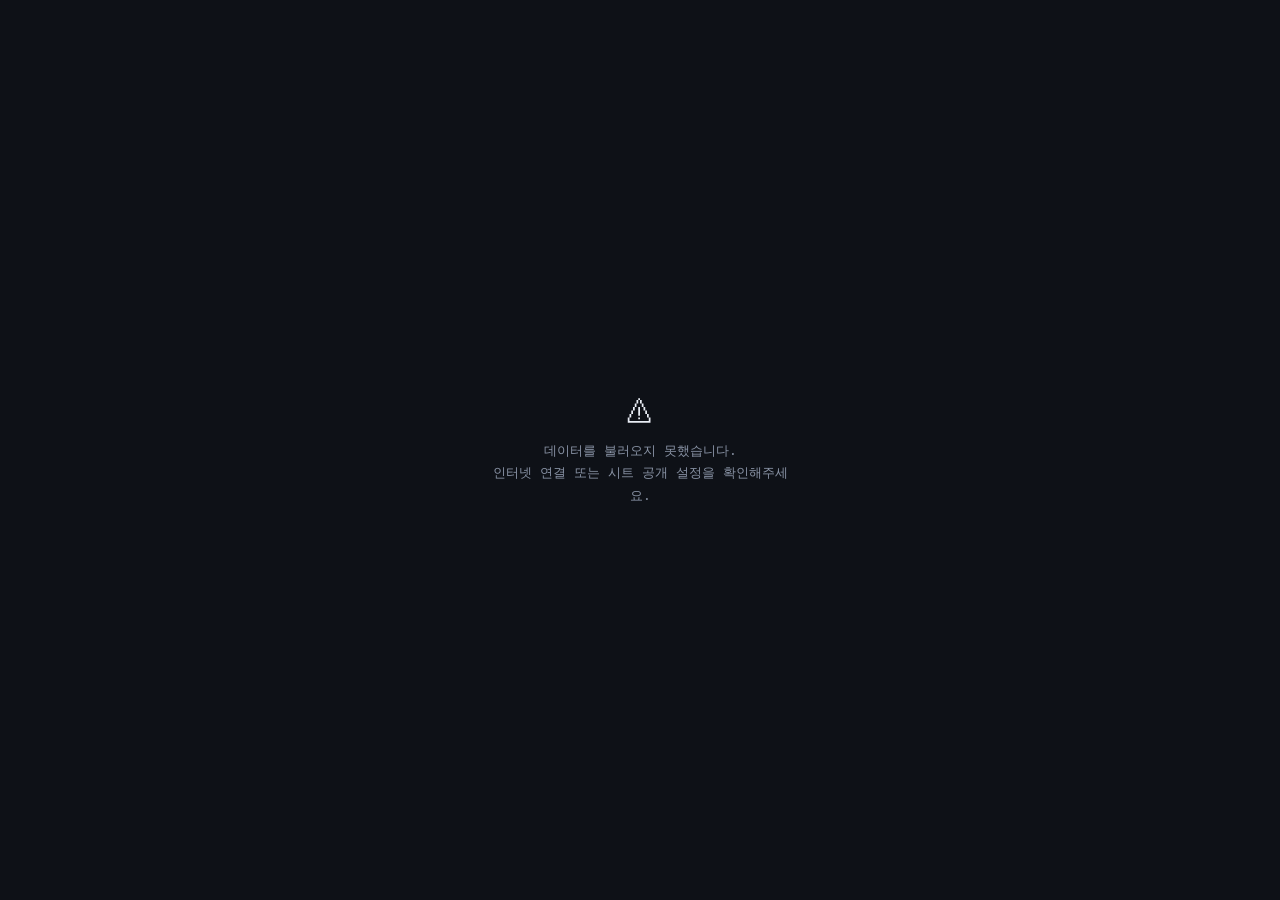
==== index2.html @ 9d20bf82 "Create index2.html" ====
<!DOCTYPE html>
<html lang="ko" data-theme="dark">
<head>
  <meta charset="UTF-8">
  <meta name="viewport" content="width=device-width, initial-scale=1.0">
 
   <title>모배 확률표 뷰어</title>
  <!-- Open Graph -->
  <meta property="og:title" content="PUBG INFO - 모배 확률표 뷰어">
  <meta property="og:description" content="PUBG MOBILE 상자 확률을 한눈에 확인하세요. 등급별 필터, 실시간 시트 연동.">
  <meta property="og:image" content="https://wsrv.nl/?url=pbs.twimg.com/media/HD0AyoGb0AAxXjQ.jpg:large&w=1200&h=630&fit=cover">
  <meta property="og:image:width" content="1200">
  <meta property="og:image:height" content="630">
  <meta property="og:url" content="https://pubgmk14.github.io/Probability-table/">
  <meta property="og:type" content="website">
  <link href="https://fonts.googleapis.com/css2?family=DM+Sans:wght@300;400;500;600;700&family=DM+Mono:wght@400;500&display=swap" rel="stylesheet">
  <style>
    :root {
      --radius-sm: 8px;
      --radius-md: 12px;
      --radius-lg: 16px;
      --accent:    #6c63ff;
      --accent-lt: #9d97ff;
      --accent-bg: rgba(108,99,255,.1);
      --accent-bd: rgba(108,99,255,.28);
      --red:    #f04e4e;
      --pink:   #e060a8;
      --purple: #9660dc;
      --blue:   #4488e8;
      --green:  #38b870;
      --sans:   'DM Sans', sans-serif;
      --mono:   'DM Mono', monospace;
      --ease:   cubic-bezier(.4,0,.2,1);
    }
    [data-theme="dark"] {
      --bg:       #0e1117;
      --surface:  #161b24;
      --surface2: #1c2333;
      --surface3: #232d42;
      --bd:       rgba(255,255,255,.07);
      --bd2:      rgba(255,255,255,.13);
      --txt:      #e8edf5;
      --txt2:     #8892a4;
      --txt3:     #4e5a6e;
      --sh:       0 4px 24px rgba(0,0,0,.4);
      --sh-sm:    0 2px 8px rgba(0,0,0,.3);
    }
    [data-theme="light"] {
      --bg:       #f2f4f8;
      --surface:  #ffffff;
      --surface2: #f8f9fc;
      --surface3: #edf0f7;
      --bd:       rgba(0,0,0,.07);
      --bd2:      rgba(0,0,0,.13);
      --txt:      #111827;
      --txt2:     #6b7280;
      --txt3:     #9ca3af;
      --sh:       0 4px 24px rgba(0,0,0,.08);
      --sh-sm:    0 2px 8px rgba(0,0,0,.05);
    }
    *, *::before, *::after { box-sizing: border-box; margin: 0; padding: 0; }
    body {
      background: var(--bg); color: var(--txt);
      font-family: var(--sans); min-height: 100vh;
      transition: background .3s, color .3s;
    }

    /* ══ LAYOUT ══ */
    .layout { display: flex; min-height: 100vh; }

    /* ══ SIDEBAR ══ */
    .sidebar {
      width: 252px; flex-shrink: 0;
      background: var(--surface); border-right: 1px solid var(--bd);
      display: flex; flex-direction: column;
      position: fixed; top: 0; left: 0; bottom: 0; z-index: 100;
      transition: transform .25s var(--ease);
    }
    .sb-head {
      padding: 20px 18px 16px;
      border-bottom: 1px solid var(--bd);
    }
    .logo-row { display: flex; align-items: center; gap: 10px; margin-bottom: 3px; }
    .logo-icon {
      width: 32px; height: 32px;
      background: var(--accent-bg); border: 1px solid var(--accent-bd);
      border-radius: var(--radius-sm);
      display: flex; align-items: center; justify-content: center; flex-shrink: 0;
    }
    .logo-icon svg { width: 16px; height: 16px; color: var(--accent); }
    .logo-name { font-size: 15px; font-weight: 700; color: var(--txt); letter-spacing: -.02em; }
    .logo-sub  { font-size: 10px; color: var(--txt3); font-family: var(--mono); letter-spacing: .08em; }

    .sb-search {
      padding: 10px 14px;
      border-bottom: 1px solid var(--bd);
    }
    .sb-search-inner {
      display: flex; align-items: center; gap: 7px;
      background: var(--surface2); border: 1px solid var(--bd);
      border-radius: var(--radius-sm); padding: 7px 10px;
      transition: border-color .2s;
    }
    .sb-search-inner:focus-within { border-color: var(--accent); }
    .sb-search-inner svg { width: 12px; height: 12px; color: var(--txt3); flex-shrink: 0; }
    .sb-search-inner input {
      background: none; border: none; outline: none;
      font-family: var(--sans); font-size: 12px; color: var(--txt); width: 100%;
    }
    .sb-search-inner input::placeholder { color: var(--txt3); }

    /* View toggle inside sidebar */
    .sb-view-toggle {
      display: flex; gap: 4px;
      padding: 10px 14px 6px;
    }
    .svt {
      flex: 1; font-size: 11px; font-family: var(--mono); padding: 6px 0;
      border: 1px solid var(--bd); border-radius: var(--radius-sm);
      background: transparent; color: var(--txt3); cursor: pointer;
      transition: all .15s; text-align: center;
    }
    .svt:hover  { color: var(--txt2); border-color: var(--bd2); }
    .svt.active { background: var(--accent-bg); border-color: var(--accent-bd); color: var(--accent-lt); }

    .sb-list {
      flex: 1; overflow-y: auto; padding: 4px 0 8px;
      scrollbar-width: thin; scrollbar-color: var(--bd2) transparent;
    }
    .sb-list::-webkit-scrollbar { width: 3px; }
    .sb-list::-webkit-scrollbar-thumb { background: var(--bd2); border-radius: 3px; }

    .sb-section-lbl {
      font-size: 9px; color: var(--txt3); font-family: var(--mono);
      letter-spacing: .12em; text-transform: uppercase;
      padding: 8px 16px 4px;
    }
    .crate-item {
      display: flex; align-items: center; gap: 8px;
      padding: 7px 16px; cursor: pointer; transition: background .12s;
      position: relative;
    }
    .crate-item:hover { background: var(--surface2); }
    .crate-item.active { background: var(--accent-bg); }
    .crate-item.active::before {
      content: ''; position: absolute; left: 0; top: 0; bottom: 0;
      width: 3px; background: var(--accent); border-radius: 0 2px 2px 0;
    }
    .ci-name {
      font-size: 12px; color: var(--txt2); flex: 1;
      white-space: nowrap; overflow: hidden; text-overflow: ellipsis; line-height: 1.3;
    }
    .crate-item.active .ci-name { color: var(--accent-lt); font-weight: 500; }
    .ci-count { font-size: 10px; font-family: var(--mono); color: var(--txt3); flex-shrink: 0; }
    .crate-item.active .ci-count { color: var(--accent); }

    .sb-foot {
      padding: 12px 16px; border-top: 1px solid var(--bd);
    }
    .sb-stats { display: flex; justify-content: space-between; }
    .sbs-item { text-align: center; }
    .sbs-val { font-size: 17px; font-weight: 700; color: var(--txt); }
    .sbs-lbl { font-size: 9px; color: var(--txt3); font-family: var(--mono); }

    /* ══ MAIN ══ */
    .main { flex: 1; margin-left: 252px; display: flex; flex-direction: column; min-height: 100vh; }

    /* ══ TOPBAR ══ */
    .topbar {
      background: var(--surface); border-bottom: 1px solid var(--bd);
      padding: 0 26px; height: 54px;
      display: flex; align-items: center; justify-content: space-between;
      position: sticky; top: 0; z-index: 50;
    }
    .topbar-l { display: flex; align-items: center; gap: 8px; }
    .breadcrumb {
      font-size: 13px; color: var(--txt2);
      display: flex; align-items: center; gap: 5px;
    }
    .breadcrumb .sep { color: var(--txt3); }
    .breadcrumb .cur { color: var(--txt); font-weight: 500; }
    .topbar-r { display: flex; align-items: center; gap: 8px; }
    .live-badge {
      display: flex; align-items: center; gap: 5px;
      font-size: 11px; font-family: var(--mono); color: var(--green);
      background: rgba(56,184,112,.1); border: 1px solid rgba(56,184,112,.2);
      border-radius: 20px; padding: 4px 10px;
    }
    .live-dot {
      width: 6px; height: 6px; border-radius: 50%; background: var(--green);
      animation: blink 2s ease infinite;
    }
    @keyframes blink { 0%,100%{opacity:1;transform:scale(1)} 50%{opacity:.4;transform:scale(.75)} }
    .icon-btn {
      width: 34px; height: 34px; border-radius: var(--radius-sm);
      border: 1px solid var(--bd2); background: var(--surface2);
      cursor: pointer; display: flex; align-items: center; justify-content: center;
      transition: all .15s; color: var(--txt2);
    }
    .icon-btn:hover { border-color: var(--accent); color: var(--accent); background: var(--accent-bg); }
    .icon-btn svg { width: 14px; height: 14px; }
    .mob-btn { display: none; }

    /* ══ CONTENT ══ */
    .content { flex: 1; padding: 26px; }

    /* ══ ALL-CRATES GRID VIEW ══ */
    .all-view { animation: fadeUp .3s var(--ease); }
    .view-header { margin-bottom: 18px; }
    .view-title { font-size: 20px; font-weight: 700; color: var(--txt); letter-spacing: -.02em; }
    .view-sub   { font-size: 12px; color: var(--txt3); font-family: var(--mono); margin-top: 3px; }

    .crate-grid {
      display: grid;
      grid-template-columns: repeat(auto-fill, minmax(230px, 1fr));
      gap: 10px;
    }
    .crate-card {
      background: var(--surface); border: 1px solid var(--bd);
      border-radius: var(--radius-md); padding: 15px 16px;
      cursor: pointer; transition: all .18s var(--ease);
      position: relative; overflow: hidden;
    }
    .crate-card::before {
      content: ''; position: absolute; left: 0; top: 0; bottom: 0;
      width: 3px; background: var(--accent-bd); border-radius: 2px 0 0 2px;
      transition: background .18s;
    }
    .crate-card:hover { border-color: var(--accent-bd); transform: translateY(-2px); box-shadow: var(--sh-sm); }
    .crate-card:hover::before { background: var(--accent); }
    .cc-name { font-size: 13px; font-weight: 600; color: var(--txt); margin-bottom: 5px; white-space: nowrap; overflow: hidden; text-overflow: ellipsis; }
    .cc-meta { font-size: 10px; font-family: var(--mono); color: var(--txt3); display: flex; gap: 10px; margin-bottom: 9px; }
    .cc-meta .hl { color: var(--accent-lt); }
    .cc-grades { display: flex; flex-wrap: wrap; gap: 4px; }
    .cc-gtag {
      font-size: 9px; font-family: var(--mono); padding: 2px 7px;
      border-radius: 20px; border: 1px solid; font-weight: 500;
    }
    .cc-hidden { display: none; }

    /* ══ DETAIL VIEW ══ */
    .detail-view { animation: fadeUp .3s var(--ease); }
    @keyframes fadeUp { from { opacity:0; transform:translateY(10px); } to { opacity:1; transform:none; } }

    .detail-head { margin-bottom: 20px; }
    .detail-eyebrow { font-size: 10px; font-family: var(--mono); color: var(--accent); letter-spacing: .15em; text-transform: uppercase; margin-bottom: 4px; }
    .detail-title { font-size: 22px; font-weight: 700; color: var(--txt); letter-spacing: -.02em; line-height: 1.2; }

    /* Stat cards */
    .stat-cards { display: flex; gap: 8px; flex-wrap: wrap; margin-bottom: 20px; }
    .stat-card {
      background: var(--surface); border: 1px solid var(--bd);
      border-radius: var(--radius-md); padding: 13px 16px; flex: 1; min-width: 110px;
    }
    .sc-lbl { font-size: 9px; color: var(--txt3); font-family: var(--mono); letter-spacing: .1em; text-transform: uppercase; margin-bottom: 5px; }
    .sc-val { font-size: 21px; font-weight: 700; color: var(--txt); line-height: 1; }
    .sc-val span { font-size: 11px; color: var(--txt3); font-weight: 400; margin-left: 2px; }

    /* Grade summary chips — v1 style with total % */
    .grade-sum-row { display: flex; flex-wrap: wrap; gap: 6px; margin-bottom: 18px; }
    .gs-chip {
      display: flex; align-items: center; gap: 7px;
      font-family: var(--mono); font-size: 11px;
      padding: 6px 13px; border-radius: 20px; border: 1px solid;
      cursor: pointer; transition: all .15s; font-weight: 500;
      user-select: none;
    }
    .gs-chip:hover { transform: translateY(-1px); box-shadow: var(--sh-sm); }
    .gs-chip.selected { box-shadow: 0 0 0 2px var(--accent); }
    .gs-chip.all { color: var(--txt2); background: var(--surface2); border-color: var(--bd2); }
    .gs-chip.all.selected { color: var(--txt); }
    .gs-dot { width: 7px; height: 7px; border-radius: 50%; flex-shrink: 0; }
    .gs-name { }
    .gs-pct  { opacity: .75; }
    .gs-cnt  { opacity: .5; font-size: 9px; }

    /* Filter row */
    .filter-row { display: flex; gap: 8px; align-items: center; margin-bottom: 12px; flex-wrap: wrap; }
    .filter-search {
      display: flex; align-items: center; gap: 7px;
      background: var(--surface); border: 1px solid var(--bd);
      border-radius: var(--radius-sm); padding: 8px 11px;
      flex: 1; min-width: 160px; transition: border-color .2s;
    }
    .filter-search:focus-within { border-color: var(--accent); }
    .filter-search svg { width: 12px; height: 12px; color: var(--txt3); flex-shrink: 0; }
    .filter-search input {
      background: none; border: none; outline: none;
      font-family: var(--sans); font-size: 13px; color: var(--txt); width: 100%;
    }
    .filter-search input::placeholder { color: var(--txt3); }
    .sort-btn {
      display: flex; align-items: center; gap: 5px;
      padding: 8px 12px; background: var(--surface); border: 1px solid var(--bd);
      border-radius: var(--radius-sm); font-family: var(--sans); font-size: 12px;
      color: var(--txt2); cursor: pointer; transition: all .15s; white-space: nowrap;
    }
    .sort-btn:hover { border-color: var(--bd2); color: var(--txt); }
    .sort-btn.active { border-color: var(--accent-bd); color: var(--accent-lt); background: var(--accent-bg); }
    .sort-btn svg { width: 11px; height: 11px; }

    /* Table */
    .table-wrap {
      background: var(--surface); border: 1px solid var(--bd);
      border-radius: var(--radius-lg); overflow: hidden; box-shadow: var(--sh-sm);
    }
    .t-head {
      display: grid;
      grid-template-columns: 40px 1fr 84px 90px 150px 88px;
      padding: 0 14px; border-bottom: 1px solid var(--bd);
      background: var(--surface2);
    }
    .th {
      font-size: 9px; font-family: var(--mono); color: var(--txt3);
      letter-spacing: .1em; text-transform: uppercase; padding: 10px 7px;
    }
    .th.r { text-align: right; }
    .t-row {
      display: grid;
      grid-template-columns: 40px 1fr 84px 90px 150px 88px;
      padding: 0 14px; border-bottom: 1px solid var(--bd);
      align-items: center; transition: background .12s;
    }
    .t-row:last-child { border-bottom: none; }
    .t-row:hover { background: var(--surface2); }
    .t-row.hidden { display: none; }
    .td { padding: 9px 7px; }
    .td-rank  { font-size: 11px; font-family: var(--mono); color: var(--txt3); }
    .td-name  { font-size: 13px; color: var(--txt); font-weight: 500; }
    .grade-pill {
      display: inline-flex; align-items: center; gap: 4px;
      font-size: 9px; font-family: var(--mono); font-weight: 500;
      padding: 3px 8px; border-radius: 20px; border: 1px solid; white-space: nowrap;
    }
    .grade-pill-dot { width: 5px; height: 5px; border-radius: 50%; }
    .td-prob    { text-align: right; }
    .prob-num   { font-size: 14px; font-weight: 700; color: var(--txt); font-family: var(--mono); }
    .prob-unit  { font-size: 10px; color: var(--txt3); margin-left: 1px; }
    .bar-track  { height: 5px; background: var(--surface3); border-radius: 3px; overflow: hidden; }
    .bar-fill   { height: 100%; border-radius: 3px; transition: width .5s var(--ease); }
    .td-cumul   { text-align: right; font-size: 11px; font-family: var(--mono); color: var(--txt3); }
    .t-empty {
      padding: 36px; text-align: center;
      font-size: 12px; color: var(--txt3); font-family: var(--mono); display: none;
    }
    .t-empty.show { display: block; }

    /* ══ LOADING ══ */
    .loading-overlay {
      position: fixed; inset: 0; background: var(--bg);
      display: flex; align-items: center; justify-content: center;
      flex-direction: column; gap: 14px; z-index: 9999; transition: opacity .4s;
    }
    .loading-overlay.hide { opacity: 0; pointer-events: none; }
    .spinner {
      width: 32px; height: 32px; border: 2.5px solid var(--bd2);
      border-top-color: var(--accent); border-radius: 50%;
      animation: spin .7s linear infinite;
    }
    @keyframes spin { to { transform: rotate(360deg); } }
    .loading-txt { font-size: 12px; color: var(--txt2); font-family: var(--mono); }
    .load-err {
      position: fixed; inset: 0; background: var(--bg);
      display: none; align-items: center; justify-content: center;
      flex-direction: column; gap: 10px; z-index: 9999;
    }
    .load-err.show { display: flex; }
    .load-err-txt { font-size: 13px; color: var(--txt2); font-family: var(--mono); text-align: center; max-width: 300px; line-height: 1.7; }

    /* ══ MOBILE ══ */
    .sb-overlay {
      display: none; position: fixed; inset: 0;
      background: rgba(0,0,0,.5); z-index: 99;
    }
    @media (max-width: 780px) {
      .sidebar { transform: translateX(-100%); }
      .sidebar.open { transform: translateX(0); }
      .sb-overlay.show { display: block; }
      .main { margin-left: 0; }
      .mob-btn { display: flex; }
      .t-head, .t-row { grid-template-columns: 34px 1fr 72px 80px; }
      .th:nth-child(5), .td:nth-child(5),
      .th:nth-child(6), .td:nth-child(6) { display: none; }
      .content { padding: 14px; }
      .crate-grid { grid-template-columns: repeat(auto-fill, minmax(160px, 1fr)); }
    }
  </style>
</head>
<body>

<div class="loading-overlay" id="loading">
  <div class="spinner"></div>
  <div class="loading-txt">확률 데이터 불러오는 중...</div>
</div>
<div class="load-err" id="load-err">
  <div style="font-size:28px">⚠</div>
  <div class="load-err-txt">데이터를 불러오지 못했습니다.<br>인터넷 연결 또는 시트 공개 설정을 확인해주세요.</div>
</div>

<div class="layout">

  <div class="sb-overlay" id="sb-overlay" onclick="closeSB()"></div>

  <!-- SIDEBAR -->
  <aside class="sidebar" id="sidebar">
    <div class="sb-head">
      <div class="logo-row">
        <div class="logo-icon">
          <svg viewBox="0 0 24 24" fill="none" stroke="currentColor" stroke-width="1.8">
            <rect x="3" y="6" width="18" height="12" rx="2"/>
            <path d="M7 10h10M7 14h6"/>
          </svg>
        </div>
        <div>
          <div class="logo-name">확률표 뷰어</div>
        </div>
      </div>
      <div class="logo-sub">PUBG MOBILE · CRATE RATES</div>
    </div>

    <div class="sb-search">
      <div class="sb-search-inner">
        <svg viewBox="0 0 20 20" fill="currentColor">
          <path fill-rule="evenodd" d="M8 4a4 4 0 100 8 4 4 0 000-8zM2 8a6 6 0 1110.89 3.476l4.817 4.817a1 1 0 01-1.414 1.414l-4.816-4.816A6 6 0 012 8z" clip-rule="evenodd"/>
        </svg>
        <input type="text" id="sb-search-input" placeholder="상자 검색..." oninput="filterSidebar()">
      </div>
    </div>

    <!-- v1 뷰 전환 버튼 -->
    <div class="sb-view-toggle">
      <button class="svt active" id="svt-all"    onclick="switchView('all')">전체 목록</button>
      <button class="svt"        id="svt-detail" onclick="switchView('detail')" id="svt-detail-btn">상자별</button>
    </div>

    <div class="sb-list" id="sb-list">
      <div class="sb-section-lbl" id="sb-lbl">로딩 중...</div>
    </div>

    <div class="sb-foot">
      <div class="sb-stats">
        <div class="sbs-item"><div class="sbs-val" id="stat-crates">—</div><div class="sbs-lbl">CRATES</div></div>
        <div class="sbs-item"><div class="sbs-val" id="stat-items">—</div><div class="sbs-lbl">ITEMS</div></div>
        <div class="sbs-item"><div class="sbs-val" id="stat-grades">5</div><div class="sbs-lbl">GRADES</div></div>
      </div>
    </div>
  </aside>

  <!-- MAIN -->
  <div class="main">
    <header class="topbar">
      <div class="topbar-l">
        <button class="icon-btn mob-btn" onclick="openSB()">
          <svg viewBox="0 0 24 24" fill="none" stroke="currentColor" stroke-width="2">
            <path d="M3 12h18M3 6h18M3 18h18"/>
          </svg>
        </button>
        <div class="breadcrumb" id="breadcrumb">
          <span>전체 목록</span>
        </div>
      </div>
      <div class="topbar-r">
        <div class="live-badge" id="live-badge" style="display:none">
          <div class="live-dot"></div>
          <span id="live-count">0</span>개 로드됨
        </div>
        <button class="icon-btn" onclick="toggleTheme()" title="테마 전환">
          <svg id="ico-dark" viewBox="0 0 24 24" fill="none" stroke="currentColor" stroke-width="1.8">
            <path d="M21 12.79A9 9 0 1111.21 3 7 7 0 0021 12.79z"/>
          </svg>
          <svg id="ico-light" style="display:none" viewBox="0 0 24 24" fill="none" stroke="currentColor" stroke-width="1.8">
            <circle cx="12" cy="12" r="5"/>
            <line x1="12" y1="1" x2="12" y2="3"/><line x1="12" y1="21" x2="12" y2="23"/>
            <line x1="4.22" y1="4.22" x2="5.64" y2="5.64"/><line x1="18.36" y1="18.36" x2="19.78" y2="19.78"/>
            <line x1="1" y1="12" x2="3" y2="12"/><line x1="21" y1="12" x2="23" y2="12"/>
            <line x1="4.22" y1="19.78" x2="5.64" y2="18.36"/><line x1="18.36" y1="5.64" x2="19.78" y2="4.22"/>
          </svg>
        </button>
      </div>
    </header>

    <div class="content" id="content"></div>
  </div>
</div>

<script>
  const SHEET_ID = '1K2Q4loa65fnmIWM70UW4BA_bs894VUIBClE6gqUHOMU';
  const CSV_URL  = `https://docs.google.com/spreadsheets/d/${SHEET_ID}/gviz/tq?tqx=out:csv&sheet=확률표`;

  const GS = {
    '레드':  { color:'#f04e4e', bg:'rgba(240,78,78,.13)',  bd:'rgba(240,78,78,.3)'  },
    '핑크':  { color:'#e060a8', bg:'rgba(224,96,168,.13)', bd:'rgba(224,96,168,.3)' },
    '퍼플':  { color:'#9660dc', bg:'rgba(150,96,220,.13)', bd:'rgba(150,96,220,.3)' },
    '블루':  { color:'#4488e8', bg:'rgba(68,136,232,.13)', bd:'rgba(68,136,232,.3)' },
    '그린':  { color:'#38b870', bg:'rgba(56,184,112,.13)', bd:'rgba(56,184,112,.3)' },
  };
  const GO = ['레드','핑크','퍼플','블루','그린'];

  let sheetData = {}, orderedKeys = [];
  let currentView  = 'all';   // 'all' | 'detail'
  let currentCrate = null;
  let activeGrade  = 'ALL';
  let sortMode     = 'grade';

  /* ── CSV ── */
  async function loadSheet() {
    try {
      const r = await fetch(CSV_URL);
      if (!r.ok) throw new Error();
      parseSheet(await r.text());
      onLoaded();
    } catch(e) {
      document.getElementById('loading').classList.add('hide');
      document.getElementById('load-err').classList.add('show');
    }
  }

  function csvToRows(text) {
    const rows = [];
    for (const line of text.split('\n')) {
      const cols = []; let cur = '', inQ = false;
      for (let i = 0; i < line.length; i++) {
        const ch = line[i];
        if (ch === '"') { inQ = !inQ; continue; }
        if (ch === ',' && !inQ) { cols.push(cur.trim()); cur = ''; continue; }
        cur += ch;
      }
      cols.push(cur.trim()); rows.push(cols);
    }
    return rows;
  }

  function parseSheet(text) {
    const rows = csvToRows(text);
    sheetData = {}; orderedKeys = [];
    const secs = [];
    for (let i = 0; i < rows.length; i++) {
      const c0 = (rows[i][0]||'').toString().trim();
      if (c0 === '아이템 명(KR)' || c0 === '아이템명(KR)' || c0.includes('아이템 명(KR)')) {
        let nr = i - 1;
        while (nr >= 0 && !(rows[nr][0]||'').toString().trim()) nr--;
        const raw  = nr >= 0 ? (rows[nr][0]||'').toString() : '';
        const name = raw.replace(/[■▣□◆◇●◎▷\[\]]/g,'').replace(/\s*\d{1,2}:\d{2}~?\s*$/,'').replace(/~\s*$/,'').replace(/\s+/g,' ').trim();
        if (name) secs.push({ name, hi: i, nr });
      }
    }
    for (let s = 0; s < secs.length; s++) {
      const { name, hi, nr } = secs[s];
      const end = s+1 < secs.length ? secs[s+1].hi - 2 : rows.length;
      const hdr = rows[hi].map(c=>(c||'').toString().trim());
      const gi  = hdr.findIndex(h=>h.includes('등급'));
      const pi  = hdr.findIndex(h=>h==='확률'||h.startsWith('확률'));
      const items = [];
      for (let r = hi+1; r < end; r++) {
        const row = rows[r];
        const c0  = (row[0]||'').toString().trim();
        if (!c0 || c0==='총합' || c0.startsWith('*') || /^\d+\./.test(c0)) continue;
        const grade = gi !== -1 ? (row[gi]||'').toString().trim() : '';
        let prob = pi !== -1 ? parseFloat((row[pi]||'').toString().replace('%','')) : NaN;
        if (isNaN(prob)||prob<=0) {
          for (let ci=2;ci<row.length;ci++) {
            const n=parseFloat((row[ci]||'').toString().replace('%',''));
            if(!isNaN(n)&&n>0&&n<100){prob=n;break;}
          }
        }
        if (isNaN(prob)||prob<=0||prob>=100) continue;
        items.push({ item: c0, grade, prob });
      }
      if (!items.length) continue;
      let key = name;
      if (sheetData[key]) {
        const bc=(rows[nr]?(rows[nr][1]||rows[nr][2]||''):'').toString();
        const dm=bc.match(/\d{4}-\d{2}-\d{2}/)||bc.match(/\d{2,4}[.\-]\d{1,2}[.\-]\d{1,2}/);
        key=dm?`${name} (${dm[0]})`:`${name} (${orderedKeys.filter(k=>k===name||k.startsWith(name+' (')).length+1})`;
      }
      sheetData[key]=items; orderedKeys.push(key);
    }
    orderedKeys.reverse();
  }

  function onLoaded() {
    document.getElementById('loading').classList.add('hide');
    const totalItems = orderedKeys.reduce((s,k)=>s+sheetData[k].length,0);
    document.getElementById('stat-crates').textContent = orderedKeys.length;
    document.getElementById('stat-items').textContent  = totalItems;
    document.getElementById('live-count').textContent  = orderedKeys.length;
    document.getElementById('live-badge').style.display = 'flex';
    renderSidebar(orderedKeys);
    renderAllView();
  }

  /* ── SIDEBAR ── */
  function renderSidebar(keys) {
    const list = document.getElementById('sb-list');
    list.querySelectorAll('.crate-item').forEach(e=>e.remove());
    document.getElementById('sb-lbl').textContent = `${keys.length}개 상자`;
    for (const key of keys) {
      const items = sheetData[key]||[];
      const d = document.createElement('div');
      d.className = 'crate-item';
      d.dataset.key  = key;
      d.dataset.name = key.toLowerCase();
      d.innerHTML = `<div class="ci-name">${key}</div><div class="ci-count">${items.length}</div>`;
      d.onclick = () => { selectCrate(key); closeSB(); };
      list.appendChild(d);
    }
  }

  function filterSidebar() {
    const q = document.getElementById('sb-search-input').value.toLowerCase();
    let vis = 0;
    document.querySelectorAll('.crate-item').forEach(el => {
      const show = !q || el.dataset.name.includes(q);
      el.style.display = show ? '' : 'none';
      if (show) vis++;
    });
    document.getElementById('sb-lbl').textContent = `${vis}개 상자`;
  }

  /* ── VIEW SWITCH ── */
  function switchView(v) {
    currentView = v;
    document.getElementById('svt-all').classList.toggle('active',    v==='all');
    document.getElementById('svt-detail').classList.toggle('active', v==='detail');
    if (v === 'all') {
      renderAllView();
    } else {
      if (currentCrate) renderDetailView(currentCrate);
      else showPickPrompt();
    }
  }

  /* ── ALL VIEW (v1 card grid) ── */
  function renderAllView() {
    currentView = 'all';
    document.getElementById('svt-all').classList.add('active');
    document.getElementById('svt-detail').classList.remove('active');
    document.querySelectorAll('.crate-item').forEach(el=>el.classList.remove('active'));
    document.getElementById('breadcrumb').innerHTML = `<span class="cur">전체 목록</span>`;

    const cards = orderedKeys.map(key => {
      const items = sheetData[key]||[];
      const gradeSum = {};
      let total = 0;
      for (const {grade,prob} of items) {
        if (grade) gradeSum[grade]=(gradeSum[grade]||0)+prob;
        total += prob;
      }
      const sortedG = Object.keys(gradeSum).sort((a,b)=>{
        const ai=GO.indexOf(a),bi=GO.indexOf(b);
        return (ai===-1?99:ai)-(bi===-1?99:bi);
      });
      const tags = sortedG.map(g=>{
        const gs=GS[g]||{color:'#888',bg:'rgba(128,128,128,.12)',bd:'rgba(128,128,128,.3)'};
        const pct=Math.round(gradeSum[g]*100)/100;
        return `<span class="cc-gtag" style="color:${gs.color};background:${gs.bg};border-color:${gs.bd}">${g} ${pct}%</span>`;
      }).join('');

      const safeKey = key.replace(/'/g,"\\'");
      return `<div class="crate-card" onclick="selectCrate('${safeKey}')">
        <div class="cc-name">${key}</div>
        <div class="cc-meta"><span>아이템 <span class="hl">${items.length}종</span></span><span>합계 <span class="hl">${Math.round(total*100)/100}%</span></span></div>
        <div class="cc-grades">${tags}</div>
      </div>`;
    }).join('');

    document.getElementById('content').innerHTML = `
      <div class="all-view">
        <div class="view-header">
          <div class="view-title">전체 상자 목록</div>
          <div class="view-sub">${orderedKeys.length}개 상자 · 시트 실시간 연동</div>
        </div>
        <div class="crate-grid" id="all-grid">${cards}</div>
      </div>`;
  }

  function showPickPrompt() {
    document.getElementById('content').innerHTML = `
      <div style="display:flex;align-items:center;justify-content:center;min-height:50vh;flex-direction:column;gap:12px">
        <div style="width:52px;height:52px;background:var(--accent-bg);border:1px solid var(--accent-bd);border-radius:var(--radius-md);display:flex;align-items:center;justify-content:center">
          <svg width="22" height="22" viewBox="0 0 24 24" fill="none" stroke="var(--accent)" stroke-width="1.6">
            <rect x="3" y="6" width="18" height="12" rx="2"/><path d="M7 10h10M7 14h6"/>
          </svg>
        </div>
        <div style="font-size:16px;font-weight:700;color:var(--txt)">상자를 선택하세요</div>
        <div style="font-size:12px;color:var(--txt3);font-family:var(--mono)">좌측 목록에서 상자를 클릭하거나 전체 목록 탭을 이용하세요</div>
      </div>`;
  }

  /* ── SELECT CRATE ── */
  function selectCrate(key) {
    currentCrate = key;
    activeGrade  = 'ALL';
    sortMode     = 'grade';
    document.querySelectorAll('.crate-item').forEach(el=>el.classList.toggle('active', el.dataset.key===key));
    currentView = 'detail';
    document.getElementById('svt-all').classList.remove('active');
    document.getElementById('svt-detail').classList.add('active');
    renderDetailView(key);
  }

  /* ── DETAIL VIEW (v2 UI) ── */
  function renderDetailView(key) {
    const items = sheetData[key]||[];
    const gradeSum = {}, gradeCnt = {};
    let total = 0;
    for (const {grade,prob} of items) {
      if (grade) { gradeSum[grade]=(gradeSum[grade]||0)+prob; gradeCnt[grade]=(gradeCnt[grade]||0)+1; }
      total += prob;
    }
    const sortedG = Object.keys(gradeSum).sort((a,b)=>{
      const ai=GO.indexOf(a),bi=GO.indexOf(b);
      return (ai===-1?99:ai)-(bi===-1?99:bi);
    });

    // grade summary chips — v1 style (total % + count)
    const allChip = `<button class="gs-chip all selected" id="gsc-ALL" onclick="setGrade('ALL')">
      <span class="gs-dot" style="background:var(--txt3)"></span>
      <span class="gs-name">ALL</span>
    </button>`;
    const gradeChips = sortedG.map(g => {
      const gs  = GS[g]||{color:'#888',bg:'rgba(128,128,128,.12)',bd:'rgba(128,128,128,.3)'};
      const pct = Math.round(gradeSum[g]*1000)/1000;
      const cnt = gradeCnt[g]||0;
      return `<button class="gs-chip" id="gsc-${g}"
        style="color:${gs.color};background:${gs.bg};border-color:${gs.bd}"
        onclick="setGrade('${g}')">
        <span class="gs-dot" style="background:${gs.color}"></span>
        <span class="gs-name">${g}</span>
        <span class="gs-pct">${pct}%</span>
        <span class="gs-cnt">${cnt}종</span>
      </button>`;
    }).join('');

    document.getElementById('breadcrumb').innerHTML =
      `<span style="color:var(--txt3);cursor:pointer" onclick="renderAllView()">전체 목록</span>
       <span class="sep">›</span>
       <span class="cur">${key}</span>`;

    document.getElementById('content').innerHTML = `
      <div class="detail-view">
        <div class="detail-head">
          <div class="detail-eyebrow">CRATE DROP RATES</div>
          <div class="detail-title">${key}</div>
        </div>

        <div class="stat-cards">
          <div class="stat-card"><div class="sc-lbl">아이템</div><div class="sc-val">${items.length}<span>종</span></div></div>
          <div class="stat-card"><div class="sc-lbl">등급</div><div class="sc-val">${sortedG.length}<span>종류</span></div></div>
          <div class="stat-card"><div class="sc-lbl">확률 합계</div><div class="sc-val">${Math.round(total*100)/100}<span>%</span></div></div>
          <div class="stat-card"><div class="sc-lbl">최저 확률</div><div class="sc-val">${Math.min(...items.map(i=>i.prob)).toFixed(2)}<span>%</span></div></div>
        </div>

        <div class="grade-sum-row">${allChip}${gradeChips}</div>

        <div class="filter-row">
          <div class="filter-search">
            <svg viewBox="0 0 20 20" fill="currentColor">
              <path fill-rule="evenodd" d="M8 4a4 4 0 100 8 4 4 0 000-8zM2 8a6 6 0 1110.89 3.476l4.817 4.817a1 1 0 01-1.414 1.414l-4.816-4.816A6 6 0 012 8z" clip-rule="evenodd"/>
            </svg>
            <input type="text" placeholder="아이템 이름 검색..." oninput="filterTable()">
          </div>
          <button class="sort-btn active" id="sort-grade" onclick="setSort('grade')">
            <svg viewBox="0 0 24 24" fill="none" stroke="currentColor" stroke-width="2"><path d="M7 16V4m0 0L3 8m4-4l4 4M17 8v12m0 0l4-4m-4 4l-4-4"/></svg>
            등급순
          </button>
          <button class="sort-btn" id="sort-prob" onclick="setSort('prob')">
            <svg viewBox="0 0 24 24" fill="none" stroke="currentColor" stroke-width="2"><path d="M3 4h13M3 8h9m-9 4h9m5-4v12m0 0l-4-4m4 4l4-4"/></svg>
            확률순
          </button>
        </div>

        <div class="table-wrap">
          <div class="t-head">
            <div class="th">#</div>
            <div class="th">아이템</div>
            <div class="th">등급</div>
            <div class="th r">확률</div>
            <div class="th">비율</div>
            <div class="th r">누적</div>
          </div>
          <div id="t-body"></div>
          <div class="t-empty" id="t-empty">검색 결과 없음</div>
        </div>
      </div>`;

    renderTable(items);
  }

  function getSorted(items) {
    return [...items].sort((a,b) => {
      if (sortMode === 'prob') return b.prob - a.prob;
      const ai=GO.indexOf(a.grade), bi=GO.indexOf(b.grade);
      if (ai===bi) return a.prob-b.prob;
      return (ai===-1?99:ai)-(bi===-1?99:bi);
    });
  }

  function renderTable(items) {
    const sorted  = getSorted(items);
    const maxProb = Math.max(...items.map(i=>i.prob));
    const tbody   = document.getElementById('t-body');
    if (!tbody) return;
    tbody.innerHTML = '';
    let cumul = 0;
    sorted.forEach((item, idx) => {
      cumul += item.prob;
      const gs  = GS[item.grade];
      const pct = maxProb > 0 ? (item.prob/maxProb*100).toFixed(1) : 0;
      const barColor = gs ? gs.color : '#5a6a7a';
      const pill = item.grade
        ? `<span class="grade-pill" style="color:${gs?.color||'#888'};background:${gs?.bg||'rgba(128,128,128,.12)'};border-color:${gs?.bd||'rgba(128,128,128,.3)'}">
             <span class="grade-pill-dot" style="background:${gs?.color||'#888'}"></span>${item.grade}
           </span>` : '';
      const tr = document.createElement('div');
      tr.className = 't-row';
      tr.dataset.grade = item.grade;
      tr.dataset.item  = item.item.toLowerCase();
      tr.innerHTML = `
        <div class="td td-rank">${idx+1}</div>
        <div class="td td-name">${item.item}</div>
        <div class="td">${pill}</div>
        <div class="td td-prob"><span class="prob-num">${item.prob}</span><span class="prob-unit">%</span></div>
        <div class="td"><div class="bar-track"><div class="bar-fill" style="width:${pct}%;background:${barColor}"></div></div></div>
        <div class="td td-cumul">${Math.round(cumul*1000)/1000}%</div>`;
      tbody.appendChild(tr);
    });
  }

  function setGrade(g) {
    activeGrade = g;
    document.querySelectorAll('.gs-chip').forEach(el=>el.classList.remove('selected'));
    document.getElementById('gsc-'+g)?.classList.add('selected');
    filterTable();
  }

  function setSort(mode) {
    sortMode = mode;
    document.getElementById('sort-grade')?.classList.toggle('active', mode==='grade');
    document.getElementById('sort-prob')?.classList.toggle('active',  mode==='prob');
    if (currentCrate) renderTable(sheetData[currentCrate]||[]);
    filterTable();
  }

  function filterTable() {
    const q = (document.querySelector('.filter-search input')?.value||'').toLowerCase();
    let vis = 0;
    document.querySelectorAll('#t-body .t-row').forEach(tr => {
      const ok = (activeGrade==='ALL'||tr.dataset.grade===activeGrade) && (!q||tr.dataset.item.includes(q));
      tr.classList.toggle('hidden', !ok);
      if (ok) vis++;
    });
    const empty = document.getElementById('t-empty');
    if (empty) empty.classList.toggle('show', vis===0);
  }

  /* ── THEME ── */
  let dark = true;
  function toggleTheme() {
    dark = !dark;
    document.documentElement.setAttribute('data-theme', dark ? 'dark' : 'light');
    document.getElementById('ico-dark').style.display  = dark ? '' : 'none';
    document.getElementById('ico-light').style.display = dark ? 'none' : '';
  }

  /* ── MOBILE ── */
  function openSB()  { document.getElementById('sidebar').classList.add('open'); document.getElementById('sb-overlay').classList.add('show'); }
  function closeSB() { document.getElementById('sidebar').classList.remove('open'); document.getElementById('sb-overlay').classList.remove('show'); }

  loadSheet();
</script>
</body>
</html>
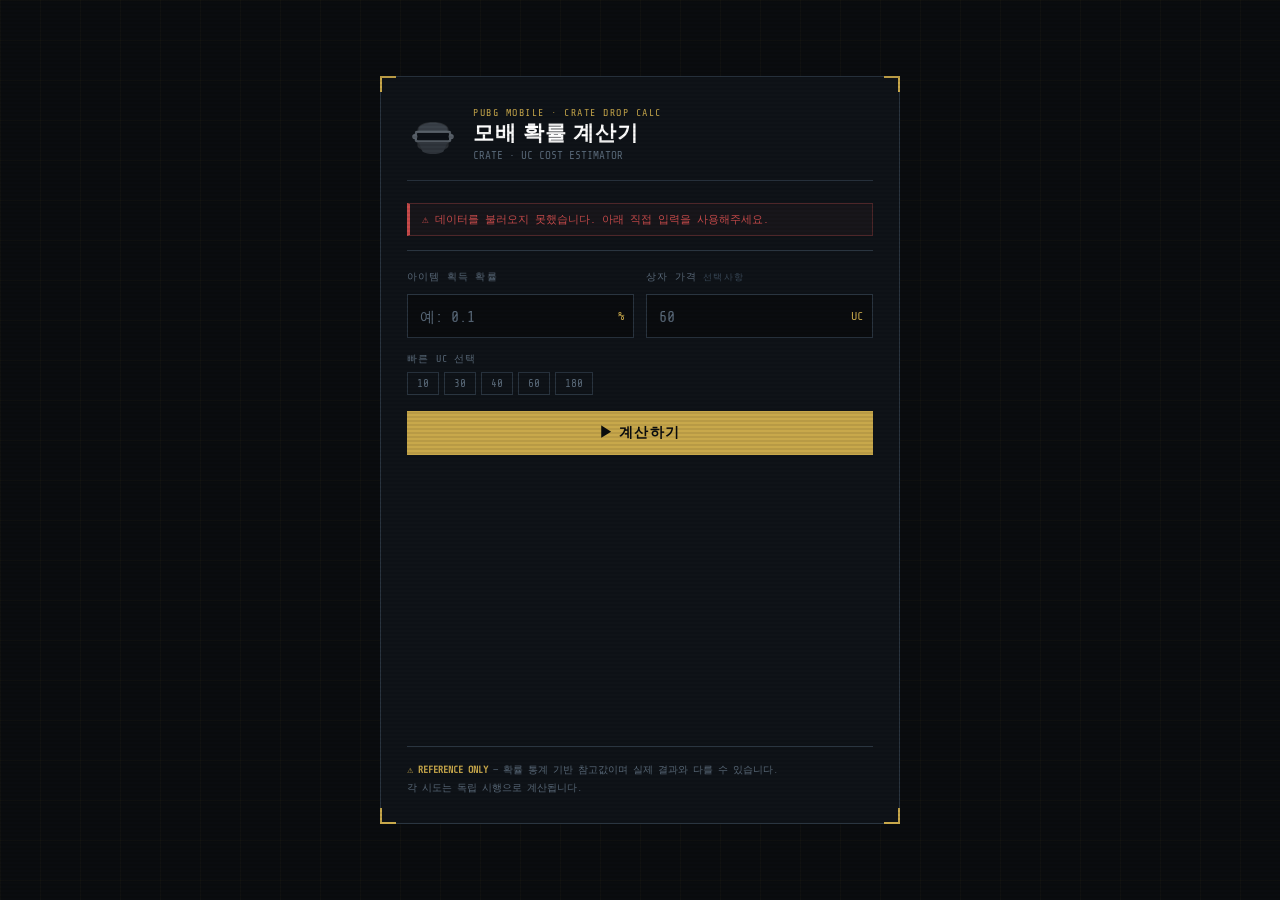
==== commit 49b7ddcc: "Update and rename H.txt to index2.html" ====
--- a/index2.html
+++ b/index2.html
@@ -1,872 +1,949 @@
 <!DOCTYPE html>
-<html lang="ko" data-theme="dark">
+<html lang="ko">
 <head>
   <meta charset="UTF-8">
   <meta name="viewport" content="width=device-width, initial-scale=1.0">
- 
-   <title>모배 확률표 뷰어</title>
+  <title>모배 확률 계산기</title>
   <!-- Open Graph -->
-  <meta property="og:title" content="PUBG INFO - 모배 확률표 뷰어">
-  <meta property="og:description" content="PUBG MOBILE 상자 확률을 한눈에 확인하세요. 등급별 필터, 실시간 시트 연동.">
+  <meta property="og:title" content="PUBG INFO - UC 최저가 계산기 & 정보">
+  <meta property="og:description" content="iOS / Android UC 최저가 계산기, 확률 계산기, PUBG 최신 정보를 한곳에서 확인하세요!">
   <meta property="og:image" content="https://wsrv.nl/?url=pbs.twimg.com/media/HD0AyoGb0AAxXjQ.jpg:large&w=1200&h=630&fit=cover">
   <meta property="og:image:width" content="1200">
   <meta property="og:image:height" content="630">
-  <meta property="og:url" content="https://pubgmk14.github.io/Probability-table/">
+  <meta property="og:url" content="https://pubgmk14.github.io/Main-web/">
   <meta property="og:type" content="website">
-  <link href="https://fonts.googleapis.com/css2?family=DM+Sans:wght@300;400;500;600;700&family=DM+Mono:wght@400;500&display=swap" rel="stylesheet">
+  <link href="https://fonts.googleapis.com/css2?family=Share+Tech+Mono&family=Rajdhani:wght@400;600;700&display=swap" rel="stylesheet">
   <style>
     :root {
-      --radius-sm: 8px;
-      --radius-md: 12px;
-      --radius-lg: 16px;
-      --accent:    #6c63ff;
-      --accent-lt: #9d97ff;
-      --accent-bg: rgba(108,99,255,.1);
-      --accent-bd: rgba(108,99,255,.28);
-      --red:    #f04e4e;
-      --pink:   #e060a8;
-      --purple: #9660dc;
-      --blue:   #4488e8;
-      --green:  #38b870;
-      --sans:   'DM Sans', sans-serif;
-      --mono:   'DM Mono', monospace;
-      --ease:   cubic-bezier(.4,0,.2,1);
-    }
-    [data-theme="dark"] {
-      --bg:       #0e1117;
-      --surface:  #161b24;
-      --surface2: #1c2333;
-      --surface3: #232d42;
-      --bd:       rgba(255,255,255,.07);
-      --bd2:      rgba(255,255,255,.13);
-      --txt:      #e8edf5;
-      --txt2:     #8892a4;
-      --txt3:     #4e5a6e;
-      --sh:       0 4px 24px rgba(0,0,0,.4);
-      --sh-sm:    0 2px 8px rgba(0,0,0,.3);
-    }
-    [data-theme="light"] {
-      --bg:       #f2f4f8;
-      --surface:  #ffffff;
-      --surface2: #f8f9fc;
-      --surface3: #edf0f7;
-      --bd:       rgba(0,0,0,.07);
-      --bd2:      rgba(0,0,0,.13);
-      --txt:      #111827;
-      --txt2:     #6b7280;
-      --txt3:     #9ca3af;
-      --sh:       0 4px 24px rgba(0,0,0,.08);
-      --sh-sm:    0 2px 8px rgba(0,0,0,.05);
+      --bg:      #0a0c0f;
+      --panel:   #0f1318;
+      --border:  #2a3540;
+      --accent:  #c8a84b;
+      --accent2: #4b8fc8;
+      --text:    #d4dde6;
+      --dim:     #5a6a7a;
+      --danger:  #c84b4b;
+      --green:   #4bc87a;
+      --red:     #e05c5c;
+      --mono:    'Share Tech Mono', monospace;
+      --sans:    'Rajdhani', sans-serif;
     }
     *, *::before, *::after { box-sizing: border-box; margin: 0; padding: 0; }
+
     body {
-      background: var(--bg); color: var(--txt);
-      font-family: var(--sans); min-height: 100vh;
-      transition: background .3s, color .3s;
-    }
-
-    /* ══ LAYOUT ══ */
-    .layout { display: flex; min-height: 100vh; }
-
-    /* ══ SIDEBAR ══ */
-    .sidebar {
-      width: 252px; flex-shrink: 0;
-      background: var(--surface); border-right: 1px solid var(--bd);
-      display: flex; flex-direction: column;
-      position: fixed; top: 0; left: 0; bottom: 0; z-index: 100;
-      transition: transform .25s var(--ease);
-    }
-    .sb-head {
-      padding: 20px 18px 16px;
-      border-bottom: 1px solid var(--bd);
-    }
-    .logo-row { display: flex; align-items: center; gap: 10px; margin-bottom: 3px; }
-    .logo-icon {
-      width: 32px; height: 32px;
-      background: var(--accent-bg); border: 1px solid var(--accent-bd);
-      border-radius: var(--radius-sm);
-      display: flex; align-items: center; justify-content: center; flex-shrink: 0;
-    }
-    .logo-icon svg { width: 16px; height: 16px; color: var(--accent); }
-    .logo-name { font-size: 15px; font-weight: 700; color: var(--txt); letter-spacing: -.02em; }
-    .logo-sub  { font-size: 10px; color: var(--txt3); font-family: var(--mono); letter-spacing: .08em; }
-
-    .sb-search {
+      background: var(--bg);
+      color: var(--text);
+      font-family: var(--sans);
+      min-height: 100vh;
+      display: flex;
+      align-items: center;
+      justify-content: center;
+      padding: 28px 0;
+    }
+    body::before {
+      content: '';
+      position: fixed; inset: 0;
+      background-image:
+        linear-gradient(rgba(200,168,75,.04) 1px, transparent 1px),
+        linear-gradient(90deg, rgba(200,168,75,.04) 1px, transparent 1px);
+      background-size: 40px 40px;
+      pointer-events: none;
+    }
+    body::after {
+      content: '';
+      position: fixed; inset: 0;
+      background: repeating-linear-gradient(0deg, transparent, transparent 2px, rgba(0,0,0,.08) 2px, rgba(0,0,0,.08) 4px);
+      pointer-events: none;
+    }
+
+    .panel {
+      position: relative;
+      width: min(520px, 96vw);
+      background: var(--panel);
+      border: 1px solid var(--border);
+      padding: 30px 26px 26px;
+      animation: fadeIn .5s ease;
+    }
+    .panel::before, .panel::after,
+    .panel .cbl, .panel .cbr {
+      content: '';
+      position: absolute;
+      width: 16px; height: 16px;
+      border-color: var(--accent);
+      border-style: solid;
+    }
+    .panel::before { top:-1px;    left:-1px;   border-width: 2px 0 0 2px; }
+    .panel::after  { top:-1px;    right:-1px;  border-width: 2px 2px 0 0; }
+    .panel .cbl    { bottom:-1px; left:-1px;   border-width: 0 0 2px 2px; }
+    .panel .cbr    { bottom:-1px; right:-1px;  border-width: 0 2px 2px 0; }
+
+    /* ── Header ── */
+    .header {
+      display: flex;
+      align-items: center;
+      gap: 14px;
+      margin-bottom: 22px;
+      padding-bottom: 18px;
+      border-bottom: 1px solid var(--border);
+    }
+    .badge { font-family: var(--mono); font-size: 10px; letter-spacing: .15em; color: var(--accent); margin-bottom: 4px; }
+    h1 { font-size: 21px; font-weight: 700; letter-spacing: .05em; color: #fff; line-height: 1.1; }
+    .sub { font-family: var(--mono); font-size: 11px; color: var(--dim); margin-top: 3px; }
+
+    /* ── Loading ── */
+    .loading-bar {
+      display: flex;
+      align-items: center;
+      gap: 10px;
+      font-family: var(--mono);
+      font-size: 11px;
+      color: var(--accent);
+      padding: 10px 0 14px;
+    }
+    .spinner {
+      width: 14px; height: 14px;
+      border: 2px solid var(--border);
+      border-top-color: var(--accent);
+      border-radius: 50%;
+      animation: spin .7s linear infinite;
+      flex-shrink: 0;
+    }
+    .load-err {
+      font-family: var(--mono);
+      font-size: 11px;
+      color: var(--danger);
+      padding: 8px 12px;
+      border: 1px solid rgba(200,75,75,.3);
+      border-left: 3px solid var(--danger);
+      background: rgba(200,75,75,.05);
+      margin-bottom: 14px;
+      display: none;
+    }
+    .load-err.show { display: block; }
+
+    /* ── Field label ── */
+    .flabel {
+      font-family: var(--mono);
+      font-size: 10px;
+      letter-spacing: .12em;
+      color: var(--dim);
+      text-transform: uppercase;
+      margin-bottom: 7px;
+    }
+
+    /* ── Dropdowns ── */
+    .select-wrap { position: relative; margin-bottom: 14px; }
+    .select-wrap select {
+      width: 100%;
+      background: var(--bg);
+      border: 1px solid var(--border);
+      color: var(--text);
+      font-family: var(--mono);
+      font-size: 12px;
+      padding: 11px 36px 11px 12px;
+      outline: none;
+      appearance: none;
+      -webkit-appearance: none;
+      cursor: pointer;
+      transition: border-color .2s;
+    }
+    .select-wrap select:focus { border-color: var(--accent); }
+    .select-wrap select:disabled { opacity: .35; cursor: not-allowed; }
+    .select-arrow {
+      position: absolute;
+      right: 12px; top: 50%;
+      transform: translateY(-50%);
+      color: var(--accent);
+      pointer-events: none;
+      font-size: 10px;
+    }
+    .select-wrap select option { background: #141a22; }
+
+    /* item option grade color dots */
+    .grade-dot {
+      display: inline-block;
+      width: 7px; height: 7px;
+      border-radius: 50%;
+      margin-right: 4px;
+    }
+
+    /* ── Selected prob display ── */
+    .prob-display {
+      background: var(--bg);
+      border: 1px solid var(--border);
+      border-left: 3px solid var(--accent);
       padding: 10px 14px;
-      border-bottom: 1px solid var(--bd);
-    }
-    .sb-search-inner {
-      display: flex; align-items: center; gap: 7px;
-      background: var(--surface2); border: 1px solid var(--bd);
-      border-radius: var(--radius-sm); padding: 7px 10px;
+      margin-bottom: 14px;
+      display: none;
+      align-items: center;
+      justify-content: space-between;
+      gap: 8px;
+    }
+    .prob-display.show { display: flex; }
+    .prob-left { flex: 1; min-width: 0; }
+    .prob-label { font-family: var(--mono); font-size: 9px; color: var(--dim); letter-spacing: .1em; margin-bottom: 2px; }
+    .prob-item  { font-family: var(--mono); font-size: 11px; color: var(--text); white-space: nowrap; overflow: hidden; text-overflow: ellipsis; }
+    .prob-grade-badge {
+      font-family: var(--mono);
+      font-size: 10px;
+      padding: 2px 7px;
+      border-radius: 2px;
+      flex-shrink: 0;
+    }
+    .prob-val-big { font-family: var(--mono); font-size: 22px; color: var(--accent); flex-shrink: 0; }
+
+    /* ── Manual toggle ── */
+    .manual-toggle {
+      font-family: var(--mono);
+      font-size: 10px;
+      color: var(--dim);
+      text-align: right;
+      margin-bottom: 12px;
+      cursor: pointer;
+      text-decoration: underline;
+      text-underline-offset: 2px;
+      letter-spacing: .05em;
+      user-select: none;
+    }
+    .manual-toggle:hover { color: var(--accent); }
+
+    .manual-section { display: none; }
+    .manual-section.show { display: block; }
+
+    /* ── Text input ── */
+    .input-wrap { position: relative; margin-bottom: 14px; }
+    .input-wrap input {
+      width: 100%;
+      background: var(--bg);
+      border: 1px solid var(--border);
+      color: var(--text);
+      font-family: var(--mono);
+      font-size: 19px;
+      padding: 10px 42px 10px 12px;
+      outline: none;
       transition: border-color .2s;
-    }
-    .sb-search-inner:focus-within { border-color: var(--accent); }
-    .sb-search-inner svg { width: 12px; height: 12px; color: var(--txt3); flex-shrink: 0; }
-    .sb-search-inner input {
-      background: none; border: none; outline: none;
-      font-family: var(--sans); font-size: 12px; color: var(--txt); width: 100%;
-    }
-    .sb-search-inner input::placeholder { color: var(--txt3); }
-
-    /* View toggle inside sidebar */
-    .sb-view-toggle {
-      display: flex; gap: 4px;
-      padding: 10px 14px 6px;
-    }
-    .svt {
-      flex: 1; font-size: 11px; font-family: var(--mono); padding: 6px 0;
-      border: 1px solid var(--bd); border-radius: var(--radius-sm);
-      background: transparent; color: var(--txt3); cursor: pointer;
-      transition: all .15s; text-align: center;
-    }
-    .svt:hover  { color: var(--txt2); border-color: var(--bd2); }
-    .svt.active { background: var(--accent-bg); border-color: var(--accent-bd); color: var(--accent-lt); }
-
-    .sb-list {
-      flex: 1; overflow-y: auto; padding: 4px 0 8px;
-      scrollbar-width: thin; scrollbar-color: var(--bd2) transparent;
-    }
-    .sb-list::-webkit-scrollbar { width: 3px; }
-    .sb-list::-webkit-scrollbar-thumb { background: var(--bd2); border-radius: 3px; }
-
-    .sb-section-lbl {
-      font-size: 9px; color: var(--txt3); font-family: var(--mono);
-      letter-spacing: .12em; text-transform: uppercase;
-      padding: 8px 16px 4px;
-    }
-    .crate-item {
-      display: flex; align-items: center; gap: 8px;
-      padding: 7px 16px; cursor: pointer; transition: background .12s;
-      position: relative;
-    }
-    .crate-item:hover { background: var(--surface2); }
-    .crate-item.active { background: var(--accent-bg); }
-    .crate-item.active::before {
-      content: ''; position: absolute; left: 0; top: 0; bottom: 0;
-      width: 3px; background: var(--accent); border-radius: 0 2px 2px 0;
-    }
-    .ci-name {
-      font-size: 12px; color: var(--txt2); flex: 1;
-      white-space: nowrap; overflow: hidden; text-overflow: ellipsis; line-height: 1.3;
-    }
-    .crate-item.active .ci-name { color: var(--accent-lt); font-weight: 500; }
-    .ci-count { font-size: 10px; font-family: var(--mono); color: var(--txt3); flex-shrink: 0; }
-    .crate-item.active .ci-count { color: var(--accent); }
-
-    .sb-foot {
-      padding: 12px 16px; border-top: 1px solid var(--bd);
-    }
-    .sb-stats { display: flex; justify-content: space-between; }
-    .sbs-item { text-align: center; }
-    .sbs-val { font-size: 17px; font-weight: 700; color: var(--txt); }
-    .sbs-lbl { font-size: 9px; color: var(--txt3); font-family: var(--mono); }
-
-    /* ══ MAIN ══ */
-    .main { flex: 1; margin-left: 252px; display: flex; flex-direction: column; min-height: 100vh; }
-
-    /* ══ TOPBAR ══ */
-    .topbar {
-      background: var(--surface); border-bottom: 1px solid var(--bd);
-      padding: 0 26px; height: 54px;
-      display: flex; align-items: center; justify-content: space-between;
-      position: sticky; top: 0; z-index: 50;
-    }
-    .topbar-l { display: flex; align-items: center; gap: 8px; }
-    .breadcrumb {
-      font-size: 13px; color: var(--txt2);
-      display: flex; align-items: center; gap: 5px;
-    }
-    .breadcrumb .sep { color: var(--txt3); }
-    .breadcrumb .cur { color: var(--txt); font-weight: 500; }
-    .topbar-r { display: flex; align-items: center; gap: 8px; }
-    .live-badge {
-      display: flex; align-items: center; gap: 5px;
-      font-size: 11px; font-family: var(--mono); color: var(--green);
-      background: rgba(56,184,112,.1); border: 1px solid rgba(56,184,112,.2);
-      border-radius: 20px; padding: 4px 10px;
-    }
-    .live-dot {
-      width: 6px; height: 6px; border-radius: 50%; background: var(--green);
-      animation: blink 2s ease infinite;
-    }
-    @keyframes blink { 0%,100%{opacity:1;transform:scale(1)} 50%{opacity:.4;transform:scale(.75)} }
-    .icon-btn {
-      width: 34px; height: 34px; border-radius: var(--radius-sm);
-      border: 1px solid var(--bd2); background: var(--surface2);
-      cursor: pointer; display: flex; align-items: center; justify-content: center;
-      transition: all .15s; color: var(--txt2);
-    }
-    .icon-btn:hover { border-color: var(--accent); color: var(--accent); background: var(--accent-bg); }
-    .icon-btn svg { width: 14px; height: 14px; }
-    .mob-btn { display: none; }
-
-    /* ══ CONTENT ══ */
-    .content { flex: 1; padding: 26px; }
-
-    /* ══ ALL-CRATES GRID VIEW ══ */
-    .all-view { animation: fadeUp .3s var(--ease); }
-    .view-header { margin-bottom: 18px; }
-    .view-title { font-size: 20px; font-weight: 700; color: var(--txt); letter-spacing: -.02em; }
-    .view-sub   { font-size: 12px; color: var(--txt3); font-family: var(--mono); margin-top: 3px; }
-
-    .crate-grid {
+      appearance: textfield;
+      -moz-appearance: textfield;
+    }
+    .input-wrap input::-webkit-inner-spin-button,
+    .input-wrap input::-webkit-outer-spin-button { -webkit-appearance: none; }
+    .input-wrap input:focus { border-color: var(--accent); }
+    .input-wrap input::placeholder { color: var(--dim); font-size: 15px; }
+    .ulabel {
+      position: absolute;
+      right: 10px; top: 50%;
+      transform: translateY(-50%);
+      font-family: var(--mono);
+      font-size: 12px;
+      color: var(--accent);
+      pointer-events: none;
+    }
+
+    /* ── Sep ── */
+    .sep { border: none; border-top: 1px solid var(--border); margin: 4px 0 16px; }
+
+    /* ── Chips ── */
+    .chip-row { display: flex; flex-wrap: wrap; gap: 5px; margin-bottom: 16px; }
+    .chip {
+      font-family: var(--mono);
+      font-size: 11px;
+      padding: 4px 9px;
+      border: 1px solid var(--border);
+      background: transparent;
+      color: var(--dim);
+      cursor: pointer;
+      transition: all .15s;
+    }
+    .chip:hover  { border-color: var(--accent); color: var(--accent); }
+    .chip.active { border-color: var(--accent); background: rgba(200,168,75,.12); color: var(--accent); }
+
+    /* ── Calc btn ── */
+    .calc-btn {
+      width: 100%;
+      background: var(--accent);
+      color: #0a0c0f;
+      border: none;
+      font-family: var(--sans);
+      font-weight: 700;
+      font-size: 14px;
+      letter-spacing: .1em;
+      text-transform: uppercase;
+      padding: 13px;
+      cursor: pointer;
+      transition: background .15s, transform .1s;
+      margin-bottom: 14px;
+    }
+    .calc-btn:hover  { background: #d9bc6e; }
+    .calc-btn:active { transform: scale(.98); }
+    .calc-btn:disabled { opacity: .35; cursor: not-allowed; transform: none; }
+
+    /* ── Error ── */
+    .error-msg { font-family: var(--mono); font-size: 11px; color: var(--danger); margin-bottom: 10px; display: none; }
+    .error-msg.show { display: block; }
+
+    /* ── Results ── */
+    .results {
+      opacity: 0;
+      transform: translateY(6px);
+      transition: opacity .3s, transform .3s;
+    }
+    .results.visible { opacity: 1; transform: none; }
+
+    .res-header {
       display: grid;
-      grid-template-columns: repeat(auto-fill, minmax(230px, 1fr));
-      gap: 10px;
-    }
-    .crate-card {
-      background: var(--surface); border: 1px solid var(--bd);
-      border-radius: var(--radius-md); padding: 15px 16px;
-      cursor: pointer; transition: all .18s var(--ease);
-      position: relative; overflow: hidden;
-    }
-    .crate-card::before {
-      content: ''; position: absolute; left: 0; top: 0; bottom: 0;
-      width: 3px; background: var(--accent-bd); border-radius: 2px 0 0 2px;
-      transition: background .18s;
-    }
-    .crate-card:hover { border-color: var(--accent-bd); transform: translateY(-2px); box-shadow: var(--sh-sm); }
-    .crate-card:hover::before { background: var(--accent); }
-    .cc-name { font-size: 13px; font-weight: 600; color: var(--txt); margin-bottom: 5px; white-space: nowrap; overflow: hidden; text-overflow: ellipsis; }
-    .cc-meta { font-size: 10px; font-family: var(--mono); color: var(--txt3); display: flex; gap: 10px; margin-bottom: 9px; }
-    .cc-meta .hl { color: var(--accent-lt); }
-    .cc-grades { display: flex; flex-wrap: wrap; gap: 4px; }
-    .cc-gtag {
-      font-size: 9px; font-family: var(--mono); padding: 2px 7px;
-      border-radius: 20px; border: 1px solid; font-weight: 500;
-    }
-    .cc-hidden { display: none; }
-
-    /* ══ DETAIL VIEW ══ */
-    .detail-view { animation: fadeUp .3s var(--ease); }
-    @keyframes fadeUp { from { opacity:0; transform:translateY(10px); } to { opacity:1; transform:none; } }
-
-    .detail-head { margin-bottom: 20px; }
-    .detail-eyebrow { font-size: 10px; font-family: var(--mono); color: var(--accent); letter-spacing: .15em; text-transform: uppercase; margin-bottom: 4px; }
-    .detail-title { font-size: 22px; font-weight: 700; color: var(--txt); letter-spacing: -.02em; line-height: 1.2; }
-
-    /* Stat cards */
-    .stat-cards { display: flex; gap: 8px; flex-wrap: wrap; margin-bottom: 20px; }
-    .stat-card {
-      background: var(--surface); border: 1px solid var(--bd);
-      border-radius: var(--radius-md); padding: 13px 16px; flex: 1; min-width: 110px;
-    }
-    .sc-lbl { font-size: 9px; color: var(--txt3); font-family: var(--mono); letter-spacing: .1em; text-transform: uppercase; margin-bottom: 5px; }
-    .sc-val { font-size: 21px; font-weight: 700; color: var(--txt); line-height: 1; }
-    .sc-val span { font-size: 11px; color: var(--txt3); font-weight: 400; margin-left: 2px; }
-
-    /* Grade summary chips — v1 style with total % */
-    .grade-sum-row { display: flex; flex-wrap: wrap; gap: 6px; margin-bottom: 18px; }
-    .gs-chip {
-      display: flex; align-items: center; gap: 7px;
-      font-family: var(--mono); font-size: 11px;
-      padding: 6px 13px; border-radius: 20px; border: 1px solid;
-      cursor: pointer; transition: all .15s; font-weight: 500;
-      user-select: none;
-    }
-    .gs-chip:hover { transform: translateY(-1px); box-shadow: var(--sh-sm); }
-    .gs-chip.selected { box-shadow: 0 0 0 2px var(--accent); }
-    .gs-chip.all { color: var(--txt2); background: var(--surface2); border-color: var(--bd2); }
-    .gs-chip.all.selected { color: var(--txt); }
-    .gs-dot { width: 7px; height: 7px; border-radius: 50%; flex-shrink: 0; }
-    .gs-name { }
-    .gs-pct  { opacity: .75; }
-    .gs-cnt  { opacity: .5; font-size: 9px; }
-
-    /* Filter row */
-    .filter-row { display: flex; gap: 8px; align-items: center; margin-bottom: 12px; flex-wrap: wrap; }
-    .filter-search {
-      display: flex; align-items: center; gap: 7px;
-      background: var(--surface); border: 1px solid var(--bd);
-      border-radius: var(--radius-sm); padding: 8px 11px;
-      flex: 1; min-width: 160px; transition: border-color .2s;
-    }
-    .filter-search:focus-within { border-color: var(--accent); }
-    .filter-search svg { width: 12px; height: 12px; color: var(--txt3); flex-shrink: 0; }
-    .filter-search input {
-      background: none; border: none; outline: none;
-      font-family: var(--sans); font-size: 13px; color: var(--txt); width: 100%;
-    }
-    .filter-search input::placeholder { color: var(--txt3); }
-    .sort-btn {
-      display: flex; align-items: center; gap: 5px;
-      padding: 8px 12px; background: var(--surface); border: 1px solid var(--bd);
-      border-radius: var(--radius-sm); font-family: var(--sans); font-size: 12px;
-      color: var(--txt2); cursor: pointer; transition: all .15s; white-space: nowrap;
-    }
-    .sort-btn:hover { border-color: var(--bd2); color: var(--txt); }
-    .sort-btn.active { border-color: var(--accent-bd); color: var(--accent-lt); background: var(--accent-bg); }
-    .sort-btn svg { width: 11px; height: 11px; }
-
-    /* Table */
-    .table-wrap {
-      background: var(--surface); border: 1px solid var(--bd);
-      border-radius: var(--radius-lg); overflow: hidden; box-shadow: var(--sh-sm);
-    }
-    .t-head {
+      grid-template-columns: 70px 1fr 1fr;
+      margin-bottom: 4px;
+      padding: 0 2px;
+    }
+    .res-header span {
+      font-family: var(--mono);
+      font-size: 9px;
+      letter-spacing: .12em;
+      color: var(--dim);
+      text-transform: uppercase;
+    }
+    .res-header span:nth-child(2),
+    .res-header span:nth-child(3) { text-align: center; }
+
+    .res-row {
       display: grid;
-      grid-template-columns: 40px 1fr 84px 90px 150px 88px;
-      padding: 0 14px; border-bottom: 1px solid var(--bd);
-      background: var(--surface2);
-    }
-    .th {
-      font-size: 9px; font-family: var(--mono); color: var(--txt3);
-      letter-spacing: .1em; text-transform: uppercase; padding: 10px 7px;
-    }
-    .th.r { text-align: right; }
-    .t-row {
-      display: grid;
-      grid-template-columns: 40px 1fr 84px 90px 150px 88px;
-      padding: 0 14px; border-bottom: 1px solid var(--bd);
-      align-items: center; transition: background .12s;
-    }
-    .t-row:last-child { border-bottom: none; }
-    .t-row:hover { background: var(--surface2); }
-    .t-row.hidden { display: none; }
-    .td { padding: 9px 7px; }
-    .td-rank  { font-size: 11px; font-family: var(--mono); color: var(--txt3); }
-    .td-name  { font-size: 13px; color: var(--txt); font-weight: 500; }
-    .grade-pill {
-      display: inline-flex; align-items: center; gap: 4px;
-      font-size: 9px; font-family: var(--mono); font-weight: 500;
-      padding: 3px 8px; border-radius: 20px; border: 1px solid; white-space: nowrap;
-    }
-    .grade-pill-dot { width: 5px; height: 5px; border-radius: 50%; }
-    .td-prob    { text-align: right; }
-    .prob-num   { font-size: 14px; font-weight: 700; color: var(--txt); font-family: var(--mono); }
-    .prob-unit  { font-size: 10px; color: var(--txt3); margin-left: 1px; }
-    .bar-track  { height: 5px; background: var(--surface3); border-radius: 3px; overflow: hidden; }
-    .bar-fill   { height: 100%; border-radius: 3px; transition: width .5s var(--ease); }
-    .td-cumul   { text-align: right; font-size: 11px; font-family: var(--mono); color: var(--txt3); }
-    .t-empty {
-      padding: 36px; text-align: center;
-      font-size: 12px; color: var(--txt3); font-family: var(--mono); display: none;
-    }
-    .t-empty.show { display: block; }
-
-    /* ══ LOADING ══ */
-    .loading-overlay {
-      position: fixed; inset: 0; background: var(--bg);
-      display: flex; align-items: center; justify-content: center;
-      flex-direction: column; gap: 14px; z-index: 9999; transition: opacity .4s;
-    }
-    .loading-overlay.hide { opacity: 0; pointer-events: none; }
-    .spinner {
-      width: 32px; height: 32px; border: 2.5px solid var(--bd2);
-      border-top-color: var(--accent); border-radius: 50%;
-      animation: spin .7s linear infinite;
-    }
-    @keyframes spin { to { transform: rotate(360deg); } }
-    .loading-txt { font-size: 12px; color: var(--txt2); font-family: var(--mono); }
-    .load-err {
-      position: fixed; inset: 0; background: var(--bg);
-      display: none; align-items: center; justify-content: center;
-      flex-direction: column; gap: 10px; z-index: 9999;
-    }
-    .load-err.show { display: flex; }
-    .load-err-txt { font-size: 13px; color: var(--txt2); font-family: var(--mono); text-align: center; max-width: 300px; line-height: 1.7; }
-
-    /* ══ MOBILE ══ */
-    .sb-overlay {
-      display: none; position: fixed; inset: 0;
-      background: rgba(0,0,0,.5); z-index: 99;
-    }
-    @media (max-width: 780px) {
-      .sidebar { transform: translateX(-100%); }
-      .sidebar.open { transform: translateX(0); }
-      .sb-overlay.show { display: block; }
-      .main { margin-left: 0; }
-      .mob-btn { display: flex; }
-      .t-head, .t-row { grid-template-columns: 34px 1fr 72px 80px; }
-      .th:nth-child(5), .td:nth-child(5),
-      .th:nth-child(6), .td:nth-child(6) { display: none; }
-      .content { padding: 14px; }
-      .crate-grid { grid-template-columns: repeat(auto-fill, minmax(160px, 1fr)); }
-    }
+      grid-template-columns: 70px 1fr 1fr;
+      border: 1px solid var(--border);
+      border-left: 3px solid var(--accent2);
+      background: var(--bg);
+      margin-bottom: 6px;
+      overflow: hidden;
+    }
+    .res-row.c-gold  { border-left-color: var(--accent); }
+    .res-row.c-green { border-left-color: var(--green);  }
+    .res-row.c-red   { border-left-color: var(--red);    }
+
+    .res-label {
+      padding: 10px 8px;
+      border-right: 1px solid var(--border);
+      display: flex;
+      flex-direction: column;
+      justify-content: center;
+    }
+    .res-label .pct  { font-family: var(--mono); font-size: 15px; color: #fff; font-weight: 700; line-height: 1; }
+    .res-label .ptag { font-family: var(--mono); font-size: 9px; color: var(--dim); margin-top: 2px; }
+
+    .res-cell {
+      padding: 10px 10px;
+      display: flex;
+      flex-direction: column;
+      justify-content: center;
+      align-items: center;
+      border-right: 1px solid var(--border);
+    }
+    .res-cell:last-child { border-right: none; }
+
+    .cell-val {
+      font-family: var(--mono);
+      font-size: 17px;
+      color: #fff;
+      white-space: nowrap;
+      overflow: hidden;
+      text-overflow: ellipsis;
+      max-width: 100%;
+    }
+    .cell-val .unit  { font-size: 11px; color: var(--dim); margin-left: 2px; }
+    .cell-val .ucsym { font-size: 11px; color: var(--accent); margin-right: 2px; }
+    .cell-sub { font-family: var(--mono); font-size: 9px; color: var(--dim); margin-top: 2px; }
+
+    /* ── 100% note ── */
+    .inf-note {
+      font-family: var(--mono);
+      font-size: 10px;
+      color: var(--dim);
+      background: rgba(224,92,92,.05);
+      border: 1px solid rgba(224,92,92,.18);
+      border-left: 3px solid var(--red);
+      padding: 8px 12px;
+      line-height: 1.8;
+      margin-bottom: 6px;
+      display: none;
+    }
+    .inf-note.show { display: block; }
+    .inf-note b { color: #e8a0a0; }
+
+    /* ── Freshness ── */
+    .freshness {
+      font-family: var(--mono);
+      font-size: 9px;
+      color: var(--dim);
+      margin-bottom: 14px;
+      display: none;
+    }
+    .freshness.show { display: flex; align-items: center; gap: 6px; }
+    .freshness .dot { color: var(--green); }
+    .freshness .cnt { color: var(--accent); }
+
+    /* ── Notice ── */
+    .notice {
+      font-family: var(--mono);
+      font-size: 10px;
+      color: var(--dim);
+      margin-top: 18px;
+      padding-top: 14px;
+      border-top: 1px solid var(--border);
+      line-height: 1.8;
+    }
+    .notice b { color: var(--accent); }
+
+    @media (max-width: 380px) {
+      .res-row    { grid-template-columns: 58px 1fr 1fr; }
+      .res-header { grid-template-columns: 58px 1fr 1fr; }
+      .res-cell   { padding: 8px 6px; }
+      .res-label  { padding: 8px 5px; }
+      .res-label .pct { font-size: 13px; }
+      .cell-val   { font-size: 14px; }
+    }
+
+    @keyframes fadeIn { from { opacity:0; transform:translateY(12px); } to { opacity:1; transform:none; } }
+    @keyframes spin   { to { transform: rotate(360deg); } }
+    @keyframes rowpulse {
+      0%   { box-shadow: 0 0 0 0 rgba(200,168,75,.3); }
+      70%  { box-shadow: 0 0 0 6px rgba(200,168,75,0); }
+      100% { box-shadow: 0 0 0 0 rgba(200,168,75,0); }
+    }
+    .grade-chip {
+      font-family: var(--mono);
+      font-size: 11px;
+      padding: 5px 10px;
+      border: 1px solid var(--border);
+      cursor: pointer;
+      transition: all .15s;
+      display: flex;
+      align-items: center;
+      gap: 5px;
+    }
+    .grade-chip:hover { filter: brightness(1.2); }
+    .grade-chip.active { outline: 2px solid var(--accent); outline-offset: 1px; }
+    .grade-chip .gname { font-weight: 700; }
+    .grade-chip .gpct  { opacity: .8; }
+
+    .res-row.pulse { animation: rowpulse .4s ease; }
   </style>
 </head>
 <body>
-
-<div class="loading-overlay" id="loading">
-  <div class="spinner"></div>
-  <div class="loading-txt">확률 데이터 불러오는 중...</div>
-</div>
-<div class="load-err" id="load-err">
-  <div style="font-size:28px">⚠</div>
-  <div class="load-err-txt">데이터를 불러오지 못했습니다.<br>인터넷 연결 또는 시트 공개 설정을 확인해주세요.</div>
-</div>
-
-<div class="layout">
-
-  <div class="sb-overlay" id="sb-overlay" onclick="closeSB()"></div>
-
-  <!-- SIDEBAR -->
-  <aside class="sidebar" id="sidebar">
-    <div class="sb-head">
-      <div class="logo-row">
-        <div class="logo-icon">
-          <svg viewBox="0 0 24 24" fill="none" stroke="currentColor" stroke-width="1.8">
-            <rect x="3" y="6" width="18" height="12" rx="2"/>
-            <path d="M7 10h10M7 14h6"/>
-          </svg>
-        </div>
-        <div>
-          <div class="logo-name">확률표 뷰어</div>
-        </div>
+<div class="panel">
+  <div class="cbl"></div><div class="cbr"></div>
+
+  <!-- Header -->
+       <div class="header">
+    <svg xmlns="http://www.w3.org/2000/svg" viewBox="0 0 100 100" width="52" height="52" style="flex-shrink:0;">
+      <path d="M 20 40 C 20 20, 80 20, 80 40 L 80 70 C 80 85, 20 85, 20 70 Z" fill="#2a2e33"/>
+      <path d="M 22 40 C 22 22, 78 22, 78 40 L 78 50 C 78 50, 50 60, 22 50 Z" fill="#3b424a"/>
+      <rect x="15" y="42" width="70" height="22" rx="4" fill="#586069"/>
+      <rect x="19" y="46" width="62" height="14" rx="2" fill="#0d1117"/>
+      <path d="M 22 64 L 78 64 L 70 82 C 60 88, 40 88, 30 82 Z" fill="#30363d"/>
+      <circle cx="85" cy="53" r="5" fill="#586069"/>
+      <circle cx="15" cy="53" r="5" fill="#586069"/>
+    </svg>
+    <div>
+      
+      <div class="badge">PUBG MOBILE · CRATE DROP CALC</div>
+      <h1>모배 확률 계산기</h1>
+      <div class="sub">CRATE · UC COST ESTIMATOR</div>
+    </div>
+  </div>
+
+  <!-- Loading -->
+  <div class="loading-bar" id="loading">
+    <div class="spinner"></div>
+    <span>확률 데이터 불러오는 중...</span>
+  </div>
+  <div class="load-err" id="load-err">
+    ⚠ 데이터를 불러오지 못했습니다. 아래 직접 입력을 사용해주세요.
+  </div>
+
+  <!-- Dropdown section -->
+  <div id="dropdown-section" style="display:none">
+
+    <div class="freshness" id="freshness">
+      <span class="dot">●</span>
+      <span>PUBGM 확률표 연동 —</span>
+      <span class="cnt" id="crate-count"></span>
+      <span>개 상자 로드됨</span>
+    </div>
+
+    <div class="flabel">상자 선택</div>
+    <div class="select-wrap">
+      <select id="crate-select" onchange="onCrateChange()">
+        <option value="">— 상자를 선택하세요 —</option>
+      </select>
+      <span class="select-arrow">▼</span>
+    </div>
+
+    <div class="flabel">아이템 선택</div>
+    <div class="select-wrap">
+      <select id="item-select" onchange="onItemChange()" disabled>
+        <option value="">— 상자를 먼저 선택하세요 —</option>
+      </select>
+      <span class="select-arrow">▼</span>
+    </div>
+
+    <!-- 선택 확률 표시 -->
+    <div class="prob-display" id="prob-display">
+      <div class="prob-left">
+        <div class="prob-label">ITEM DROP RATE</div>
+        <div class="prob-item" id="prob-item-name"></div>
       </div>
-      <div class="logo-sub">PUBG MOBILE · CRATE RATES</div>
-    </div>
-
-    <div class="sb-search">
-      <div class="sb-search-inner">
-        <svg viewBox="0 0 20 20" fill="currentColor">
-          <path fill-rule="evenodd" d="M8 4a4 4 0 100 8 4 4 0 000-8zM2 8a6 6 0 1110.89 3.476l4.817 4.817a1 1 0 01-1.414 1.414l-4.816-4.816A6 6 0 012 8z" clip-rule="evenodd"/>
-        </svg>
-        <input type="text" id="sb-search-input" placeholder="상자 검색..." oninput="filterSidebar()">
+      <div class="prob-grade-badge" id="prob-grade-badge"></div>
+      <div class="prob-val-big" id="prob-val-display">—%</div>
+    </div>
+
+    <!-- 등급별 합산 확률 칩 -->
+    <div id="grade-summary" style="display:none;margin-bottom:12px">
+      <div class="flabel" style="margin-bottom:6px">등급별 합산 확률 — 클릭하면 해당 확률로 계산</div>
+      <div id="grade-chips" style="display:flex;flex-wrap:wrap;gap:5px"></div>
+    </div>
+
+    <div class="manual-toggle" onclick="toggleManual()">✏ 직접 입력하기</div>
+  </div>
+
+  <!-- Manual input -->
+  <div class="manual-section" id="manual-section">
+    <div class="manual-toggle" id="back-btn" onclick="toggleManual()" style="display:none">◂ 상자 선택으로 돌아가기</div>
+  </div>
+
+  <div class="sep"></div>
+
+  <!-- 확률 + UC 나란히 -->
+  <div style="display:grid; grid-template-columns:1fr 1fr; gap:12px; margin-bottom:14px;">
+    <div>
+      <div class="flabel" style="display:flex;align-items:center;height:20px;margin-bottom:7px">
+        <span>아이템 획득 확률</span>
       </div>
-    </div>
-
-    <!-- v1 뷰 전환 버튼 -->
-    <div class="sb-view-toggle">
-      <button class="svt active" id="svt-all"    onclick="switchView('all')">전체 목록</button>
-      <button class="svt"        id="svt-detail" onclick="switchView('detail')" id="svt-detail-btn">상자별</button>
-    </div>
-
-    <div class="sb-list" id="sb-list">
-      <div class="sb-section-lbl" id="sb-lbl">로딩 중...</div>
-    </div>
-
-    <div class="sb-foot">
-      <div class="sb-stats">
-        <div class="sbs-item"><div class="sbs-val" id="stat-crates">—</div><div class="sbs-lbl">CRATES</div></div>
-        <div class="sbs-item"><div class="sbs-val" id="stat-items">—</div><div class="sbs-lbl">ITEMS</div></div>
-        <div class="sbs-item"><div class="sbs-val" id="stat-grades">5</div><div class="sbs-lbl">GRADES</div></div>
+      <div class="input-wrap" style="margin-bottom:0">
+        <input type="number" id="probability" placeholder="예: 0.1" min="0.0001" max="100" step="any"
+               onkeydown="if(event.key==='Enter') calculate()">
+        <span class="ulabel">%</span>
       </div>
     </div>
-  </aside>
-
-  <!-- MAIN -->
-  <div class="main">
-    <header class="topbar">
-      <div class="topbar-l">
-        <button class="icon-btn mob-btn" onclick="openSB()">
-          <svg viewBox="0 0 24 24" fill="none" stroke="currentColor" stroke-width="2">
-            <path d="M3 12h18M3 6h18M3 18h18"/>
-          </svg>
-        </button>
-        <div class="breadcrumb" id="breadcrumb">
-          <span>전체 목록</span>
-        </div>
+    <div>
+      <div class="flabel" style="display:flex;align-items:center;height:20px;margin-bottom:7px">
+        <span>상자 가격 <span style="color:#3a4a5a;font-size:9px">선택사항</span></span>
       </div>
-      <div class="topbar-r">
-        <div class="live-badge" id="live-badge" style="display:none">
-          <div class="live-dot"></div>
-          <span id="live-count">0</span>개 로드됨
-        </div>
-        <button class="icon-btn" onclick="toggleTheme()" title="테마 전환">
-          <svg id="ico-dark" viewBox="0 0 24 24" fill="none" stroke="currentColor" stroke-width="1.8">
-            <path d="M21 12.79A9 9 0 1111.21 3 7 7 0 0021 12.79z"/>
-          </svg>
-          <svg id="ico-light" style="display:none" viewBox="0 0 24 24" fill="none" stroke="currentColor" stroke-width="1.8">
-            <circle cx="12" cy="12" r="5"/>
-            <line x1="12" y1="1" x2="12" y2="3"/><line x1="12" y1="21" x2="12" y2="23"/>
-            <line x1="4.22" y1="4.22" x2="5.64" y2="5.64"/><line x1="18.36" y1="18.36" x2="19.78" y2="19.78"/>
-            <line x1="1" y1="12" x2="3" y2="12"/><line x1="21" y1="12" x2="23" y2="12"/>
-            <line x1="4.22" y1="19.78" x2="5.64" y2="18.36"/><line x1="18.36" y1="5.64" x2="19.78" y2="4.22"/>
-          </svg>
-        </button>
+      <div class="input-wrap" style="margin-bottom:0">
+        <input type="number" id="uc-price" placeholder="60" min="1" step="1"
+               onkeydown="if(event.key==='Enter') calculate()"
+               oninput="syncChips()">
+        <span class="ulabel">UC</span>
       </div>
-    </header>
-
-    <div class="content" id="content"></div>
+    </div>
+  </div>
+  <div class="flabel" style="margin-bottom:6px">빠른 UC 선택</div>
+  <div class="chip-row" id="chip-row"></div>
+
+  <button type="button" class="calc-btn" id="calc-btn" onclick="calculate()" disabled>▶ 계산하기</button>
+  <div class="error-msg" id="error">⚠ 올바른 확률을 입력하세요 (0 초과 ~ 100 이하)</div>
+
+  <!-- Results -->
+  <div class="results" id="results">
+    <div class="res-header">
+      <span>구간</span>
+      <span>📦 시도 횟수</span>
+      <span>💸 UC 소비</span>
+    </div>
+    <div class="res-row c-gold" id="row-avg">
+      <div class="res-label"><div class="pct">평균</div><div class="ptag">EXPECTED</div></div>
+      <div class="res-cell"><div class="cell-val" id="val-avg">—<span class="unit">회</span></div><div class="cell-sub">기댓값</div></div>
+      <div class="res-cell" id="uc-avg"><div class="cell-val" style="color:var(--dim);font-size:13px">—</div><div class="cell-sub">가격 미입력</div></div>
+    </div>
+    <div class="res-row" id="row-50">
+      <div class="res-label"><div class="pct">50%</div><div class="ptag">MEDIAN</div></div>
+      <div class="res-cell"><div class="cell-val" id="val-50">—<span class="unit">회</span></div><div class="cell-sub">2번 중 1번</div></div>
+      <div class="res-cell" id="uc-50"><div class="cell-val" style="color:var(--dim);font-size:13px">—</div><div class="cell-sub">가격 미입력</div></div>
+    </div>
+    <div class="res-row c-green" id="row-90">
+      <div class="res-label"><div class="pct">90%</div><div class="ptag">HIGH</div></div>
+      <div class="res-cell"><div class="cell-val" id="val-90">—<span class="unit">회</span></div><div class="cell-sub">10번 중 9번</div></div>
+      <div class="res-cell" id="uc-90"><div class="cell-val" style="color:var(--dim);font-size:13px">—</div><div class="cell-sub">가격 미입력</div></div>
+    </div>
+    <div class="res-row c-red" id="row-99">
+      <div class="res-label"><div class="pct">99%</div><div class="ptag">≈100%</div></div>
+      <div class="res-cell"><div class="cell-val" id="val-99">—<span class="unit">회</span></div><div class="cell-sub">100번 중 99번</div></div>
+      <div class="res-cell" id="uc-99"><div class="cell-val" style="color:var(--dim);font-size:13px">—</div><div class="cell-sub">가격 미입력</div></div>
+    </div>
+    <div class="inf-note" id="inf-note">
+      <b>💡 100%는 왜 없나요?</b><br>
+      확률 게임에서 "반드시 나온다"는 보장은 없어요.<br>
+      99% 행은 <b>저 횟수만큼 열면 100번 중 99번은 이미 나왔을 기준</b>이에요.<br>
+      현실적인 목표치로 참고하세요!
+    </div>
+  </div>
+
+  <div class="notice">
+    <b>⚠ REFERENCE ONLY</b> — 확률 통계 기반 참고값이며 실제 결과와 다를 수 있습니다.<br>
+    각 시도는 독립 시행으로 계산됩니다.
   </div>
 </div>
 
 <script>
   const SHEET_ID = '1K2Q4loa65fnmIWM70UW4BA_bs894VUIBClE6gqUHOMU';
+  // gviz CSV는 인증 없이 공개 시트 전체를 가져옴
   const CSV_URL  = `https://docs.google.com/spreadsheets/d/${SHEET_ID}/gviz/tq?tqx=out:csv&sheet=확률표`;
-
-  const GS = {
-    '레드':  { color:'#f04e4e', bg:'rgba(240,78,78,.13)',  bd:'rgba(240,78,78,.3)'  },
-    '핑크':  { color:'#e060a8', bg:'rgba(224,96,168,.13)', bd:'rgba(224,96,168,.3)' },
-    '퍼플':  { color:'#9660dc', bg:'rgba(150,96,220,.13)', bd:'rgba(150,96,220,.3)' },
-    '블루':  { color:'#4488e8', bg:'rgba(68,136,232,.13)', bd:'rgba(68,136,232,.3)' },
-    '그린':  { color:'#38b870', bg:'rgba(56,184,112,.13)', bd:'rgba(56,184,112,.3)' },
+  const PRESETS = [10, 30, 40, 60, 180];
+
+  // 등급별 색상 매핑
+  const GRADE_COLORS = {
+    '레드':   { bg: 'rgba(220,60,60,.15)',  text: '#e07070', border: 'rgba(220,60,60,.4)'  },
+    '핑크':   { bg: 'rgba(220,100,180,.15)',text: '#e090d0', border: 'rgba(220,100,180,.4)'},
+    '퍼플':   { bg: 'rgba(150,80,220,.15)', text: '#b090e0', border: 'rgba(150,80,220,.4)' },
+    '블루':   { bg: 'rgba(60,120,220,.15)', text: '#70a0e0', border: 'rgba(60,120,220,.4)' },
+    '그린':   { bg: 'rgba(60,180,100,.15)', text: '#70c080', border: 'rgba(60,180,100,.4)' },
   };
-  const GO = ['레드','핑크','퍼플','블루','그린'];
-
-  let sheetData = {}, orderedKeys = [];
-  let currentView  = 'all';   // 'all' | 'detail'
-  let currentCrate = null;
-  let activeGrade  = 'ALL';
-  let sortMode     = 'grade';
-
-  /* ── CSV ── */
+
+  let sheetData    = {};
+  let isManual     = false;
+  let selectedProb = null;
+  function renderChips() {
+    const row = document.getElementById('chip-row');
+    row.innerHTML = '';
+    for (const val of PRESETS) {
+      const btn = document.createElement('button');
+      btn.type = 'button';
+      btn.className = 'chip';
+      btn.textContent = val;
+      btn.onclick = () => setUC(val);
+      row.appendChild(btn);
+    }
+  }
+  let dataLoaded   = false;
+
+  /* ══ CSV 로드 ══ */
   async function loadSheet() {
     try {
-      const r = await fetch(CSV_URL);
-      if (!r.ok) throw new Error();
-      parseSheet(await r.text());
-      onLoaded();
-    } catch(e) {
-      document.getElementById('loading').classList.add('hide');
+      const res = await fetch(CSV_URL);
+      if (!res.ok) throw new Error('fetch failed');
+      const text = await res.text();
+      parseSheet(text);
+      document.getElementById('loading').style.display = 'none';
+      document.getElementById('dropdown-section').style.display = 'block';
+      document.getElementById('freshness').classList.add('show');
+      document.getElementById('crate-count').textContent = Object.keys(sheetData).length;
+      dataLoaded = true;
+    } catch (e) {
+      document.getElementById('loading').style.display = 'none';
       document.getElementById('load-err').classList.add('show');
-    }
-  }
-
+      showManual(true);
+    }
+  }
+
+  /* ══ CSV 파싱 ══
+     로직: A열에서 '아이템 명(KR)' 찾기 → 위 행 = 상자명
+     확률 컬럼은 헤더에서 '확률' 첫 번째 컬럼 사용
+     확률 데이터 없는 상자는 드롭다운 제외
+  ══ */
+  function parseSheet(text) {
+    const rows = csvToRows(text);
+    sheetData  = {};
+    const crateOrder = [];
+
+    // 아이템 명(KR) 헤더 행 인덱스 전부 수집
+    const sections = [];
+    for (let i = 0; i < rows.length; i++) {
+      const c0 = (rows[i][0] || '').toString().trim();
+      if (c0 === '아이템 명(KR)' || c0 === '아이템명(KR)' || c0.includes('아이템 명(KR)')) {
+        // 상자명: 바로 위 행 (비어있으면 더 위로)
+        let nameRow = i - 1;
+        while (nameRow >= 0 && !(rows[nameRow][0] || '').toString().trim()) nameRow--;
+        const rawName = nameRow >= 0 ? (rows[nameRow][0] || '').toString() : '';
+        // 정제: 특수문자, 끝 시간 제거
+        const crateName = rawName
+          .replace(/[■▣□◆◇●◎▷\[\]]/g, '')
+          .replace(/\s*\d{1,2}:\d{2}~?\s*$/, '')
+          .replace(/~\s*$/, '')
+          .replace(/\s+/g, ' ')
+          .trim();
+        if (crateName) sections.push({ crateName, headerRow: i, nameRow });
+      }
+    }
+
+    // 각 섹션 데이터 파싱
+    for (let s = 0; s < sections.length; s++) {
+      const { crateName, headerRow, nameRow } = sections[s];
+      const endRow = s + 1 < sections.length ? sections[s + 1].headerRow - 2 : rows.length;
+
+      // 헤더 컬럼에서 등급/확률 인덱스 찾기
+      const hdr = rows[headerRow].map(c => (c || '').toString().trim());
+      const gradeIdx = hdr.findIndex(h => h.includes('등급'));
+      const probIdx  = hdr.findIndex(h => h === '확률' || h.startsWith('확률'));
+
+      const items = [];
+      for (let r = headerRow + 1; r < endRow; r++) {
+        const row = rows[r];
+        const c0  = (row[0] || '').toString().trim();
+        if (!c0) continue;
+        if (c0 === '총합' || c0.startsWith('*') || /^\d+\./.test(c0)) continue;
+
+        const itemKR = c0;
+        const grade  = gradeIdx !== -1 ? (row[gradeIdx] || '').toString().trim() : '';
+
+        // 확률 파싱: probIdx 우선, 없으면 전체 스캔
+        let probNum = probIdx !== -1
+          ? parseFloat((row[probIdx] || '').toString().replace('%', ''))
+          : NaN;
+
+        if (isNaN(probNum) || probNum <= 0) {
+          for (let ci = 2; ci < row.length; ci++) {
+            const n = parseFloat((row[ci] || '').toString().replace('%', ''));
+            if (!isNaN(n) && n > 0 && n < 100) { probNum = n; break; }
+          }
+        }
+
+        if (isNaN(probNum) || probNum <= 0 || probNum >= 100) continue;
+        items.push({ item: itemKR, grade, prob: probNum });
+      }
+
+      if (items.length === 0) continue; // 확률 데이터 없으면 제외
+
+      // 같은 이름 상자면 B열 날짜 붙이기
+      let key = crateName;
+      if (sheetData[key]) {
+        const bCell = (rows[nameRow] ? (rows[nameRow][1] || rows[nameRow][2] || '') : '').toString();
+        const dateM = bCell.match(/\d{4}-\d{2}-\d{2}/) || bCell.match(/\d{2,4}[.\-]\d{1,2}[.\-]\d{1,2}/);
+        key = dateM ? `${crateName} (${dateM[0]})` : `${crateName} (${crateOrder.filter(k => k === crateName || k.startsWith(crateName + ' (')).length + 1})`;
+      }
+      sheetData[key] = items;
+      crateOrder.push(key);
+    }
+
+    populateCrates(crateOrder.reverse());
+  }
+
+  /* ══ CSV → 2D 배열 (따옴표 처리 포함) ══ */
   function csvToRows(text) {
     const rows = [];
-    for (const line of text.split('\n')) {
-      const cols = []; let cur = '', inQ = false;
+    const lines = text.split('\n');
+    for (const line of lines) {
+      const cols = [];
+      let cur = '', inQ = false;
       for (let i = 0; i < line.length; i++) {
         const ch = line[i];
         if (ch === '"') { inQ = !inQ; continue; }
         if (ch === ',' && !inQ) { cols.push(cur.trim()); cur = ''; continue; }
         cur += ch;
       }
-      cols.push(cur.trim()); rows.push(cols);
+      cols.push(cur.trim());
+      rows.push(cols);
     }
     return rows;
   }
 
-  function parseSheet(text) {
-    const rows = csvToRows(text);
-    sheetData = {}; orderedKeys = [];
-    const secs = [];
-    for (let i = 0; i < rows.length; i++) {
-      const c0 = (rows[i][0]||'').toString().trim();
-      if (c0 === '아이템 명(KR)' || c0 === '아이템명(KR)' || c0.includes('아이템 명(KR)')) {
-        let nr = i - 1;
-        while (nr >= 0 && !(rows[nr][0]||'').toString().trim()) nr--;
-        const raw  = nr >= 0 ? (rows[nr][0]||'').toString() : '';
-        const name = raw.replace(/[■▣□◆◇●◎▷\[\]]/g,'').replace(/\s*\d{1,2}:\d{2}~?\s*$/,'').replace(/~\s*$/,'').replace(/\s+/g,' ').trim();
-        if (name) secs.push({ name, hi: i, nr });
-      }
-    }
-    for (let s = 0; s < secs.length; s++) {
-      const { name, hi, nr } = secs[s];
-      const end = s+1 < secs.length ? secs[s+1].hi - 2 : rows.length;
-      const hdr = rows[hi].map(c=>(c||'').toString().trim());
-      const gi  = hdr.findIndex(h=>h.includes('등급'));
-      const pi  = hdr.findIndex(h=>h==='확률'||h.startsWith('확률'));
-      const items = [];
-      for (let r = hi+1; r < end; r++) {
-        const row = rows[r];
-        const c0  = (row[0]||'').toString().trim();
-        if (!c0 || c0==='총합' || c0.startsWith('*') || /^\d+\./.test(c0)) continue;
-        const grade = gi !== -1 ? (row[gi]||'').toString().trim() : '';
-        let prob = pi !== -1 ? parseFloat((row[pi]||'').toString().replace('%','')) : NaN;
-        if (isNaN(prob)||prob<=0) {
-          for (let ci=2;ci<row.length;ci++) {
-            const n=parseFloat((row[ci]||'').toString().replace('%',''));
-            if(!isNaN(n)&&n>0&&n<100){prob=n;break;}
-          }
-        }
-        if (isNaN(prob)||prob<=0||prob>=100) continue;
-        items.push({ item: c0, grade, prob });
-      }
-      if (!items.length) continue;
-      let key = name;
-      if (sheetData[key]) {
-        const bc=(rows[nr]?(rows[nr][1]||rows[nr][2]||''):'').toString();
-        const dm=bc.match(/\d{4}-\d{2}-\d{2}/)||bc.match(/\d{2,4}[.\-]\d{1,2}[.\-]\d{1,2}/);
-        key=dm?`${name} (${dm[0]})`:`${name} (${orderedKeys.filter(k=>k===name||k.startsWith(name+' (')).length+1})`;
-      }
-      sheetData[key]=items; orderedKeys.push(key);
-    }
-    orderedKeys.reverse();
-  }
-
-  function onLoaded() {
-    document.getElementById('loading').classList.add('hide');
-    const totalItems = orderedKeys.reduce((s,k)=>s+sheetData[k].length,0);
-    document.getElementById('stat-crates').textContent = orderedKeys.length;
-    document.getElementById('stat-items').textContent  = totalItems;
-    document.getElementById('live-count').textContent  = orderedKeys.length;
-    document.getElementById('live-badge').style.display = 'flex';
-    renderSidebar(orderedKeys);
-    renderAllView();
-  }
-
-  /* ── SIDEBAR ── */
-  function renderSidebar(keys) {
-    const list = document.getElementById('sb-list');
-    list.querySelectorAll('.crate-item').forEach(e=>e.remove());
-    document.getElementById('sb-lbl').textContent = `${keys.length}개 상자`;
-    for (const key of keys) {
-      const items = sheetData[key]||[];
-      const d = document.createElement('div');
-      d.className = 'crate-item';
-      d.dataset.key  = key;
-      d.dataset.name = key.toLowerCase();
-      d.innerHTML = `<div class="ci-name">${key}</div><div class="ci-count">${items.length}</div>`;
-      d.onclick = () => { selectCrate(key); closeSB(); };
-      list.appendChild(d);
-    }
-  }
-
-  function filterSidebar() {
-    const q = document.getElementById('sb-search-input').value.toLowerCase();
-    let vis = 0;
-    document.querySelectorAll('.crate-item').forEach(el => {
-      const show = !q || el.dataset.name.includes(q);
-      el.style.display = show ? '' : 'none';
-      if (show) vis++;
+  /* ══ 드롭다운 구성 ══ */
+  function populateCrates(orderedKeys) {
+    const sel = document.getElementById('crate-select');
+    sel.innerHTML = '<option value="">— 상자를 선택하세요 —</option>';
+    for (const crate of orderedKeys) {
+      if (!sheetData[crate] || sheetData[crate].length === 0) continue;
+      const opt = document.createElement('option');
+      opt.value = crate;
+      opt.textContent = crate;
+      sel.appendChild(opt);
+    }
+  }
+
+  function onCrateChange() {
+    const crate   = document.getElementById('crate-select').value;
+    const itemSel = document.getElementById('item-select');
+    itemSel.innerHTML = '<option value="">— 아이템을 선택하세요 —</option>';
+    selectedProb = null;
+    hideProbDisplay();
+    document.getElementById('calc-btn').disabled = true;
+
+    if (!crate) { itemSel.disabled = true; return; }
+
+    const items = sheetData[crate] || [];
+    // 등급 순 정렬: 레드 > 핑크 > 퍼플 > 블루 > 그린 > 기타
+    const gradeOrder = ['레드', '핑크', '퍼플', '블루', '그린'];
+    const sorted = [...items].sort((a, b) => {
+      const ai = gradeOrder.indexOf(a.grade);
+      const bi = gradeOrder.indexOf(b.grade);
+      if (ai === bi) return a.prob - b.prob; // 같은 등급이면 확률 낮은 순
+      return (ai === -1 ? 99 : ai) - (bi === -1 ? 99 : bi);
     });
-    document.getElementById('sb-lbl').textContent = `${vis}개 상자`;
-  }
-
-  /* ── VIEW SWITCH ── */
-  function switchView(v) {
-    currentView = v;
-    document.getElementById('svt-all').classList.toggle('active',    v==='all');
-    document.getElementById('svt-detail').classList.toggle('active', v==='detail');
-    if (v === 'all') {
-      renderAllView();
+
+    for (const { item, grade, prob } of sorted) {
+      const opt = document.createElement('option');
+      opt.value = JSON.stringify({ prob, grade, item });
+      const gradeTag = grade ? `[${grade}] ` : '';
+      opt.textContent = `${gradeTag}${item}  (${prob}%)`;
+      itemSel.appendChild(opt);
+    }
+    itemSel.disabled = false;
+
+    // 등급별 합산 확률 칩 렌더링
+    const gradeSum = {};
+    for (const { grade, prob } of items) {
+      if (!grade) continue;
+      gradeSum[grade] = (gradeSum[grade] || 0) + prob;
+    }
+    const gradeSummaryEl = document.getElementById('grade-summary');
+    const gradeChipsEl   = document.getElementById('grade-chips');
+    gradeChipsEl.innerHTML = '';
+
+    const gradeStyle = {
+      '레드':  { bg:'rgba(220,60,60,.15)',   text:'#e07070', border:'rgba(220,60,60,.5)'   },
+      '핑크':  { bg:'rgba(220,100,180,.15)', text:'#e090d0', border:'rgba(220,100,180,.5)' },
+      '퍼플':  { bg:'rgba(150,80,220,.15)',  text:'#b090e0', border:'rgba(150,80,220,.5)'  },
+      '블루':  { bg:'rgba(60,120,220,.15)',  text:'#70a0e0', border:'rgba(60,120,220,.5)'  },
+      '그린':  { bg:'rgba(60,180,100,.15)',  text:'#70c080', border:'rgba(60,180,100,.5)'  },
+    };
+    const sortedGrades = Object.keys(gradeSum).sort((a,b) =>
+      (gradeOrder.indexOf(a) === -1 ? 99 : gradeOrder.indexOf(a)) -
+      (gradeOrder.indexOf(b) === -1 ? 99 : gradeOrder.indexOf(b))
+    );
+
+    for (const grade of sortedGrades) {
+      const total = Math.round(gradeSum[grade] * 10000) / 10000;
+      const gs = gradeStyle[grade] || { bg:'rgba(100,100,100,.15)', text:'#aaa', border:'rgba(100,100,100,.4)' };
+      const chip = document.createElement('button');
+      chip.type = 'button';
+      chip.className = 'grade-chip';
+      chip.style.cssText = `background:${gs.bg};color:${gs.text};border-color:${gs.border}`;
+      chip.innerHTML = `<span class="gname">${grade}</span><span class="gpct">${total}%</span>`;
+      chip.onclick = () => {
+        document.querySelectorAll('.grade-chip').forEach(c => c.classList.remove('active'));
+        chip.classList.add('active');
+        // 아이템 선택 해제
+        document.getElementById('item-select').value = '';
+        hideProbDisplay();
+        selectedProb = total;
+        document.getElementById('calc-btn').disabled = false;
+        calculate();
+      };
+      gradeChipsEl.appendChild(chip);
+    }
+
+    gradeSummaryEl.style.display = sortedGrades.length ? '' : 'none';
+  }
+
+  function onItemChange() {
+    const sel = document.getElementById('item-select');
+    if (!sel.value) {
+      hideProbDisplay();
+      selectedProb = null;
+      document.getElementById('calc-btn').disabled = true;
+      return;
+    }
+    const { prob, grade, item } = JSON.parse(sel.value);
+    selectedProb = prob;
+    document.querySelectorAll('.grade-chip').forEach(c => c.classList.remove('active'));
+
+    // 확률 표시
+    document.getElementById('prob-val-display').textContent = `${prob}%`;
+    document.getElementById('prob-item-name').textContent   = item;
+
+    // 등급 뱃지 색상
+    const badge = document.getElementById('prob-grade-badge');
+    const gc = GRADE_COLORS[grade];
+    if (gc) {
+      badge.textContent = grade;
+      badge.style.cssText = `background:${gc.bg};color:${gc.text};border:1px solid ${gc.border}`;
     } else {
-      if (currentCrate) renderDetailView(currentCrate);
-      else showPickPrompt();
-    }
-  }
-
-  /* ── ALL VIEW (v1 card grid) ── */
-  function renderAllView() {
-    currentView = 'all';
-    document.getElementById('svt-all').classList.add('active');
-    document.getElementById('svt-detail').classList.remove('active');
-    document.querySelectorAll('.crate-item').forEach(el=>el.classList.remove('active'));
-    document.getElementById('breadcrumb').innerHTML = `<span class="cur">전체 목록</span>`;
-
-    const cards = orderedKeys.map(key => {
-      const items = sheetData[key]||[];
-      const gradeSum = {};
-      let total = 0;
-      for (const {grade,prob} of items) {
-        if (grade) gradeSum[grade]=(gradeSum[grade]||0)+prob;
-        total += prob;
-      }
-      const sortedG = Object.keys(gradeSum).sort((a,b)=>{
-        const ai=GO.indexOf(a),bi=GO.indexOf(b);
-        return (ai===-1?99:ai)-(bi===-1?99:bi);
-      });
-      const tags = sortedG.map(g=>{
-        const gs=GS[g]||{color:'#888',bg:'rgba(128,128,128,.12)',bd:'rgba(128,128,128,.3)'};
-        const pct=Math.round(gradeSum[g]*100)/100;
-        return `<span class="cc-gtag" style="color:${gs.color};background:${gs.bg};border-color:${gs.bd}">${g} ${pct}%</span>`;
-      }).join('');
-
-      const safeKey = key.replace(/'/g,"\\'");
-      return `<div class="crate-card" onclick="selectCrate('${safeKey}')">
-        <div class="cc-name">${key}</div>
-        <div class="cc-meta"><span>아이템 <span class="hl">${items.length}종</span></span><span>합계 <span class="hl">${Math.round(total*100)/100}%</span></span></div>
-        <div class="cc-grades">${tags}</div>
-      </div>`;
-    }).join('');
-
-    document.getElementById('content').innerHTML = `
-      <div class="all-view">
-        <div class="view-header">
-          <div class="view-title">전체 상자 목록</div>
-          <div class="view-sub">${orderedKeys.length}개 상자 · 시트 실시간 연동</div>
-        </div>
-        <div class="crate-grid" id="all-grid">${cards}</div>
-      </div>`;
-  }
-
-  function showPickPrompt() {
-    document.getElementById('content').innerHTML = `
-      <div style="display:flex;align-items:center;justify-content:center;min-height:50vh;flex-direction:column;gap:12px">
-        <div style="width:52px;height:52px;background:var(--accent-bg);border:1px solid var(--accent-bd);border-radius:var(--radius-md);display:flex;align-items:center;justify-content:center">
-          <svg width="22" height="22" viewBox="0 0 24 24" fill="none" stroke="var(--accent)" stroke-width="1.6">
-            <rect x="3" y="6" width="18" height="12" rx="2"/><path d="M7 10h10M7 14h6"/>
-          </svg>
-        </div>
-        <div style="font-size:16px;font-weight:700;color:var(--txt)">상자를 선택하세요</div>
-        <div style="font-size:12px;color:var(--txt3);font-family:var(--mono)">좌측 목록에서 상자를 클릭하거나 전체 목록 탭을 이용하세요</div>
-      </div>`;
-  }
-
-  /* ── SELECT CRATE ── */
-  function selectCrate(key) {
-    currentCrate = key;
-    activeGrade  = 'ALL';
-    sortMode     = 'grade';
-    document.querySelectorAll('.crate-item').forEach(el=>el.classList.toggle('active', el.dataset.key===key));
-    currentView = 'detail';
-    document.getElementById('svt-all').classList.remove('active');
-    document.getElementById('svt-detail').classList.add('active');
-    renderDetailView(key);
-  }
-
-  /* ── DETAIL VIEW (v2 UI) ── */
-  function renderDetailView(key) {
-    const items = sheetData[key]||[];
-    const gradeSum = {}, gradeCnt = {};
-    let total = 0;
-    for (const {grade,prob} of items) {
-      if (grade) { gradeSum[grade]=(gradeSum[grade]||0)+prob; gradeCnt[grade]=(gradeCnt[grade]||0)+1; }
-      total += prob;
-    }
-    const sortedG = Object.keys(gradeSum).sort((a,b)=>{
-      const ai=GO.indexOf(a),bi=GO.indexOf(b);
-      return (ai===-1?99:ai)-(bi===-1?99:bi);
+      badge.textContent = grade || '';
+      badge.style.cssText = '';
+    }
+
+    document.getElementById('prob-display').classList.add('show');
+    document.getElementById('calc-btn').disabled = false;
+  }
+
+  function hideProbDisplay() {
+    document.getElementById('prob-display').classList.remove('show');
+  }
+
+  /* ══ 직접 입력 토글 ══ */
+  function toggleManual() {
+    isManual = !isManual;
+    showManual(isManual);
+  }
+  function showManual(on) {
+    isManual = on;
+    document.getElementById('manual-section').classList.toggle('show', on);
+    const backBtn = document.getElementById('back-btn');
+    if (on) {
+      document.getElementById('calc-btn').disabled = false;
+      if (dataLoaded) backBtn.style.display = 'block';
+    } else {
+      backBtn.style.display = 'none';
+      document.getElementById('calc-btn').disabled = (selectedProb === null);
+    }
+  }
+
+  /* ══ UC ══ */
+  function setUC(val) {
+    document.getElementById('uc-price').value = val;
+    syncChips();
+    if (document.getElementById('results').classList.contains('visible')) calculate();
+  }
+  function syncChips() {
+    const v = parseInt(document.getElementById('uc-price').value);
+    document.querySelectorAll('#chip-row .chip').forEach(c => {
+      c.classList.toggle('active', parseInt(c.textContent) === v);
     });
-
-    // grade summary chips — v1 style (total % + count)
-    const allChip = `<button class="gs-chip all selected" id="gsc-ALL" onclick="setGrade('ALL')">
-      <span class="gs-dot" style="background:var(--txt3)"></span>
-      <span class="gs-name">ALL</span>
-    </button>`;
-    const gradeChips = sortedG.map(g => {
-      const gs  = GS[g]||{color:'#888',bg:'rgba(128,128,128,.12)',bd:'rgba(128,128,128,.3)'};
-      const pct = Math.round(gradeSum[g]*1000)/1000;
-      const cnt = gradeCnt[g]||0;
-      return `<button class="gs-chip" id="gsc-${g}"
-        style="color:${gs.color};background:${gs.bg};border-color:${gs.bd}"
-        onclick="setGrade('${g}')">
-        <span class="gs-dot" style="background:${gs.color}"></span>
-        <span class="gs-name">${g}</span>
-        <span class="gs-pct">${pct}%</span>
-        <span class="gs-cnt">${cnt}종</span>
-      </button>`;
-    }).join('');
-
-    document.getElementById('breadcrumb').innerHTML =
-      `<span style="color:var(--txt3);cursor:pointer" onclick="renderAllView()">전체 목록</span>
-       <span class="sep">›</span>
-       <span class="cur">${key}</span>`;
-
-    document.getElementById('content').innerHTML = `
-      <div class="detail-view">
-        <div class="detail-head">
-          <div class="detail-eyebrow">CRATE DROP RATES</div>
-          <div class="detail-title">${key}</div>
-        </div>
-
-        <div class="stat-cards">
-          <div class="stat-card"><div class="sc-lbl">아이템</div><div class="sc-val">${items.length}<span>종</span></div></div>
-          <div class="stat-card"><div class="sc-lbl">등급</div><div class="sc-val">${sortedG.length}<span>종류</span></div></div>
-          <div class="stat-card"><div class="sc-lbl">확률 합계</div><div class="sc-val">${Math.round(total*100)/100}<span>%</span></div></div>
-          <div class="stat-card"><div class="sc-lbl">최저 확률</div><div class="sc-val">${Math.min(...items.map(i=>i.prob)).toFixed(2)}<span>%</span></div></div>
-        </div>
-
-        <div class="grade-sum-row">${allChip}${gradeChips}</div>
-
-        <div class="filter-row">
-          <div class="filter-search">
-            <svg viewBox="0 0 20 20" fill="currentColor">
-              <path fill-rule="evenodd" d="M8 4a4 4 0 100 8 4 4 0 000-8zM2 8a6 6 0 1110.89 3.476l4.817 4.817a1 1 0 01-1.414 1.414l-4.816-4.816A6 6 0 012 8z" clip-rule="evenodd"/>
-            </svg>
-            <input type="text" placeholder="아이템 이름 검색..." oninput="filterTable()">
-          </div>
-          <button class="sort-btn active" id="sort-grade" onclick="setSort('grade')">
-            <svg viewBox="0 0 24 24" fill="none" stroke="currentColor" stroke-width="2"><path d="M7 16V4m0 0L3 8m4-4l4 4M17 8v12m0 0l4-4m-4 4l-4-4"/></svg>
-            등급순
-          </button>
-          <button class="sort-btn" id="sort-prob" onclick="setSort('prob')">
-            <svg viewBox="0 0 24 24" fill="none" stroke="currentColor" stroke-width="2"><path d="M3 4h13M3 8h9m-9 4h9m5-4v12m0 0l-4-4m4 4l4-4"/></svg>
-            확률순
-          </button>
-        </div>
-
-        <div class="table-wrap">
-          <div class="t-head">
-            <div class="th">#</div>
-            <div class="th">아이템</div>
-            <div class="th">등급</div>
-            <div class="th r">확률</div>
-            <div class="th">비율</div>
-            <div class="th r">누적</div>
-          </div>
-          <div id="t-body"></div>
-          <div class="t-empty" id="t-empty">검색 결과 없음</div>
-        </div>
-      </div>`;
-
-    renderTable(items);
-  }
-
-  function getSorted(items) {
-    return [...items].sort((a,b) => {
-      if (sortMode === 'prob') return b.prob - a.prob;
-      const ai=GO.indexOf(a.grade), bi=GO.indexOf(b.grade);
-      if (ai===bi) return a.prob-b.prob;
-      return (ai===-1?99:ai)-(bi===-1?99:bi);
-    });
-  }
-
-  function renderTable(items) {
-    const sorted  = getSorted(items);
-    const maxProb = Math.max(...items.map(i=>i.prob));
-    const tbody   = document.getElementById('t-body');
-    if (!tbody) return;
-    tbody.innerHTML = '';
-    let cumul = 0;
-    sorted.forEach((item, idx) => {
-      cumul += item.prob;
-      const gs  = GS[item.grade];
-      const pct = maxProb > 0 ? (item.prob/maxProb*100).toFixed(1) : 0;
-      const barColor = gs ? gs.color : '#5a6a7a';
-      const pill = item.grade
-        ? `<span class="grade-pill" style="color:${gs?.color||'#888'};background:${gs?.bg||'rgba(128,128,128,.12)'};border-color:${gs?.bd||'rgba(128,128,128,.3)'}">
-             <span class="grade-pill-dot" style="background:${gs?.color||'#888'}"></span>${item.grade}
-           </span>` : '';
-      const tr = document.createElement('div');
-      tr.className = 't-row';
-      tr.dataset.grade = item.grade;
-      tr.dataset.item  = item.item.toLowerCase();
-      tr.innerHTML = `
-        <div class="td td-rank">${idx+1}</div>
-        <div class="td td-name">${item.item}</div>
-        <div class="td">${pill}</div>
-        <div class="td td-prob"><span class="prob-num">${item.prob}</span><span class="prob-unit">%</span></div>
-        <div class="td"><div class="bar-track"><div class="bar-fill" style="width:${pct}%;background:${barColor}"></div></div></div>
-        <div class="td td-cumul">${Math.round(cumul*1000)/1000}%</div>`;
-      tbody.appendChild(tr);
-    });
-  }
-
-  function setGrade(g) {
-    activeGrade = g;
-    document.querySelectorAll('.gs-chip').forEach(el=>el.classList.remove('selected'));
-    document.getElementById('gsc-'+g)?.classList.add('selected');
-    filterTable();
-  }
-
-  function setSort(mode) {
-    sortMode = mode;
-    document.getElementById('sort-grade')?.classList.toggle('active', mode==='grade');
-    document.getElementById('sort-prob')?.classList.toggle('active',  mode==='prob');
-    if (currentCrate) renderTable(sheetData[currentCrate]||[]);
-    filterTable();
-  }
-
-  function filterTable() {
-    const q = (document.querySelector('.filter-search input')?.value||'').toLowerCase();
-    let vis = 0;
-    document.querySelectorAll('#t-body .t-row').forEach(tr => {
-      const ok = (activeGrade==='ALL'||tr.dataset.grade===activeGrade) && (!q||tr.dataset.item.includes(q));
-      tr.classList.toggle('hidden', !ok);
-      if (ok) vis++;
-    });
-    const empty = document.getElementById('t-empty');
-    if (empty) empty.classList.toggle('show', vis===0);
-  }
-
-  /* ── THEME ── */
-  let dark = true;
-  function toggleTheme() {
-    dark = !dark;
-    document.documentElement.setAttribute('data-theme', dark ? 'dark' : 'light');
-    document.getElementById('ico-dark').style.display  = dark ? '' : 'none';
-    document.getElementById('ico-light').style.display = dark ? 'none' : '';
-  }
-
-  /* ── MOBILE ── */
-  function openSB()  { document.getElementById('sidebar').classList.add('open'); document.getElementById('sb-overlay').classList.add('show'); }
-  function closeSB() { document.getElementById('sidebar').classList.remove('open'); document.getElementById('sb-overlay').classList.remove('show'); }
-
+  }
+
+  /* ══ 계산 ══ */
+  function calculate() {
+    const error   = document.getElementById('error');
+    const results = document.getElementById('results');
+
+    const rawP = isManual
+      ? parseFloat(document.getElementById('probability').value)
+      : selectedProb;
+
+    const p = rawP / 100;
+    if (!rawP || isNaN(p) || p <= 0 || p > 1) {
+      error.classList.add('show');
+      results.classList.remove('visible');
+      return;
+    }
+    error.classList.remove('show');
+
+    const ucPrice = parseFloat(document.getElementById('uc-price').value);
+    const hasUC   = ucPrice > 0 && !isNaN(ucPrice);
+
+    if (p >= 1) {
+      ['avg','50','90','99'].forEach(k => setRow(k, 1, ucPrice, hasUC));
+    } else {
+      setRow('avg', Math.ceil(1 / p),                               ucPrice, hasUC);
+      setRow('50',  Math.ceil(Math.log(0.5)  / Math.log(1 - p)),   ucPrice, hasUC);
+      setRow('90',  Math.ceil(Math.log(0.10) / Math.log(1 - p)),   ucPrice, hasUC);
+      setRow('99',  Math.ceil(Math.log(0.01) / Math.log(1 - p)),   ucPrice, hasUC);
+    }
+
+    document.getElementById('inf-note').classList.add('show');
+    results.classList.add('visible');
+  }
+
+  function setRow(key, count, ucPrice, hasUC) {
+    document.getElementById(`val-${key}`).innerHTML =
+      `${count.toLocaleString()}<span class="unit">회</span>`;
+
+    const ucCell = document.getElementById(`uc-${key}`);
+    if (hasUC) {
+      const total = Math.round(count * ucPrice);
+      ucCell.innerHTML = `
+        <div class="cell-val"><span class="ucsym">UC </span>${total.toLocaleString()}</div>
+        <div class="cell-sub">${ucPrice.toLocaleString()}UC × ${count.toLocaleString()}회</div>`;
+    } else {
+      ucCell.innerHTML = `
+        <div class="cell-val" style="color:var(--dim);font-size:13px">—</div>
+        <div class="cell-sub">가격 미입력</div>`;
+    }
+
+    const row = document.getElementById(`row-${key}`);
+    row.classList.remove('pulse');
+    void row.offsetWidth;
+    row.classList.add('pulse');
+  }
+
+  // 시작
+  renderChips();
   loadSheet();
 </script>
 </body>
